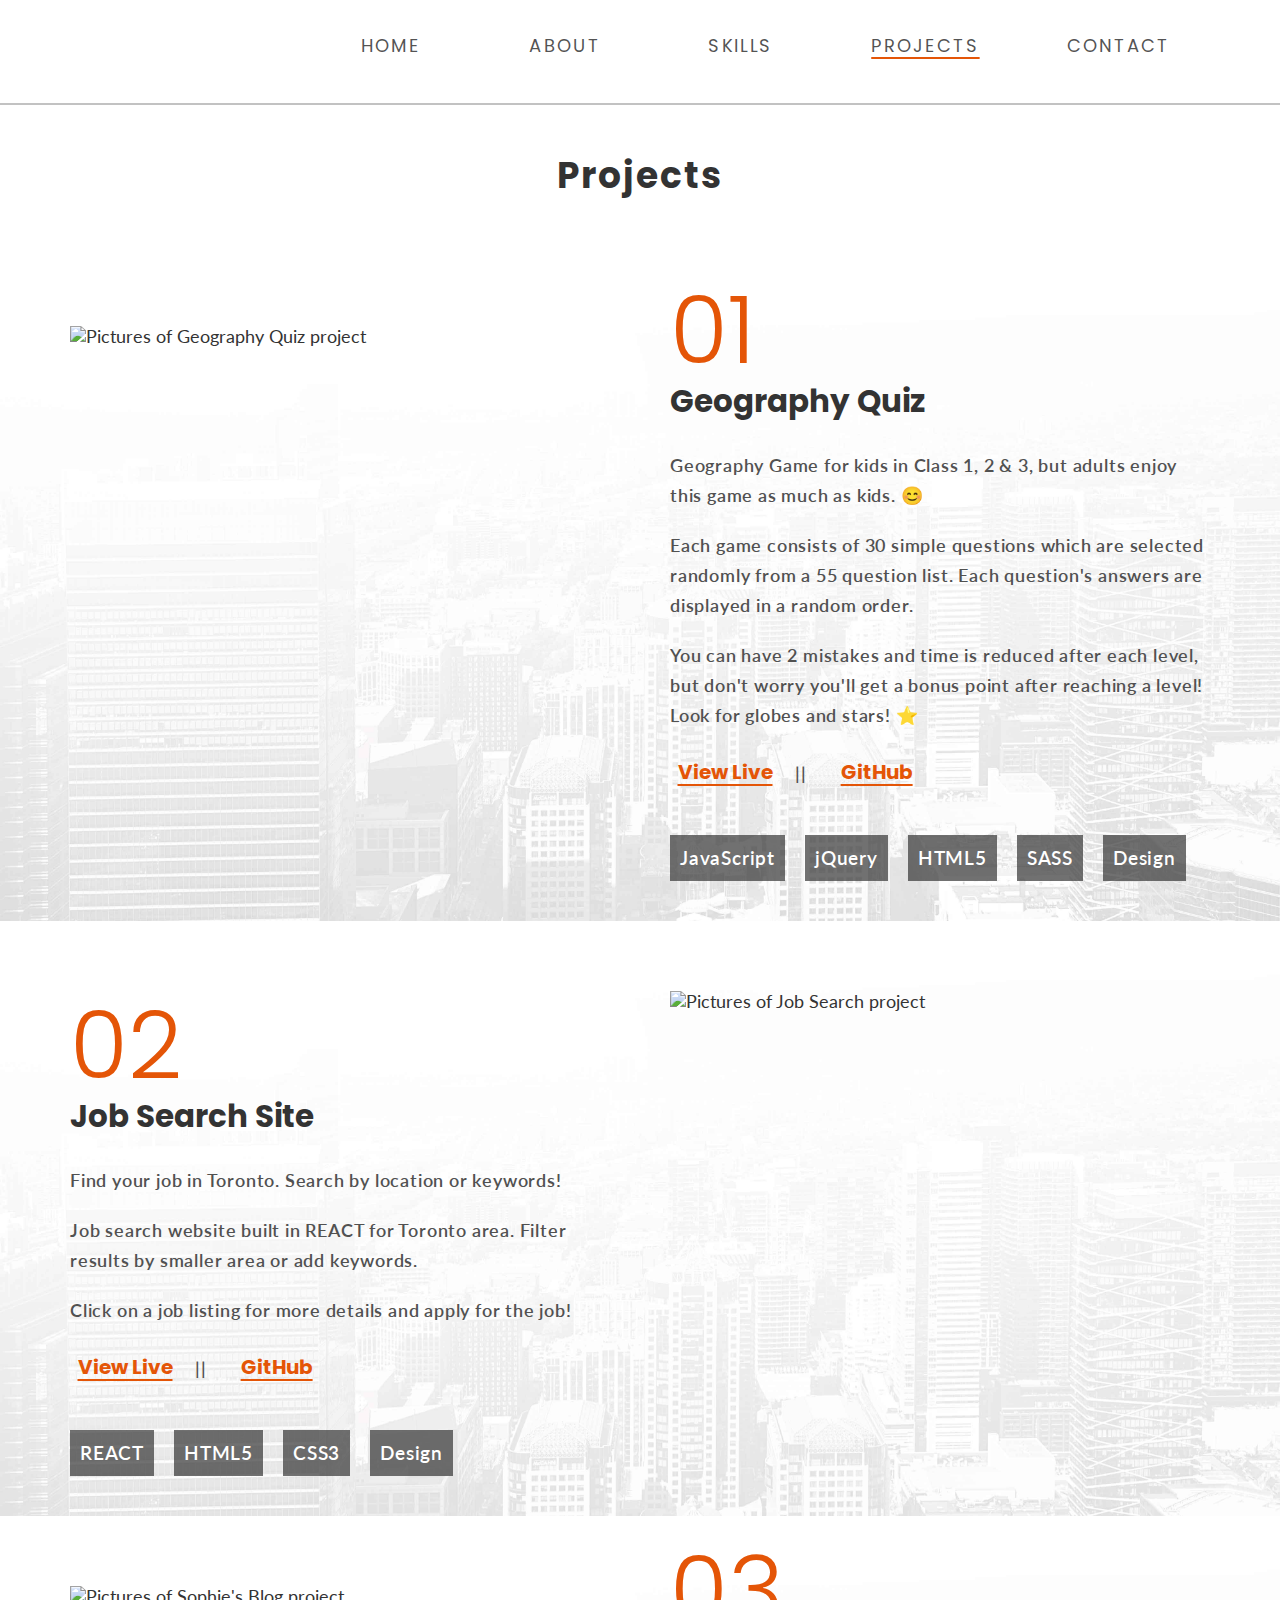
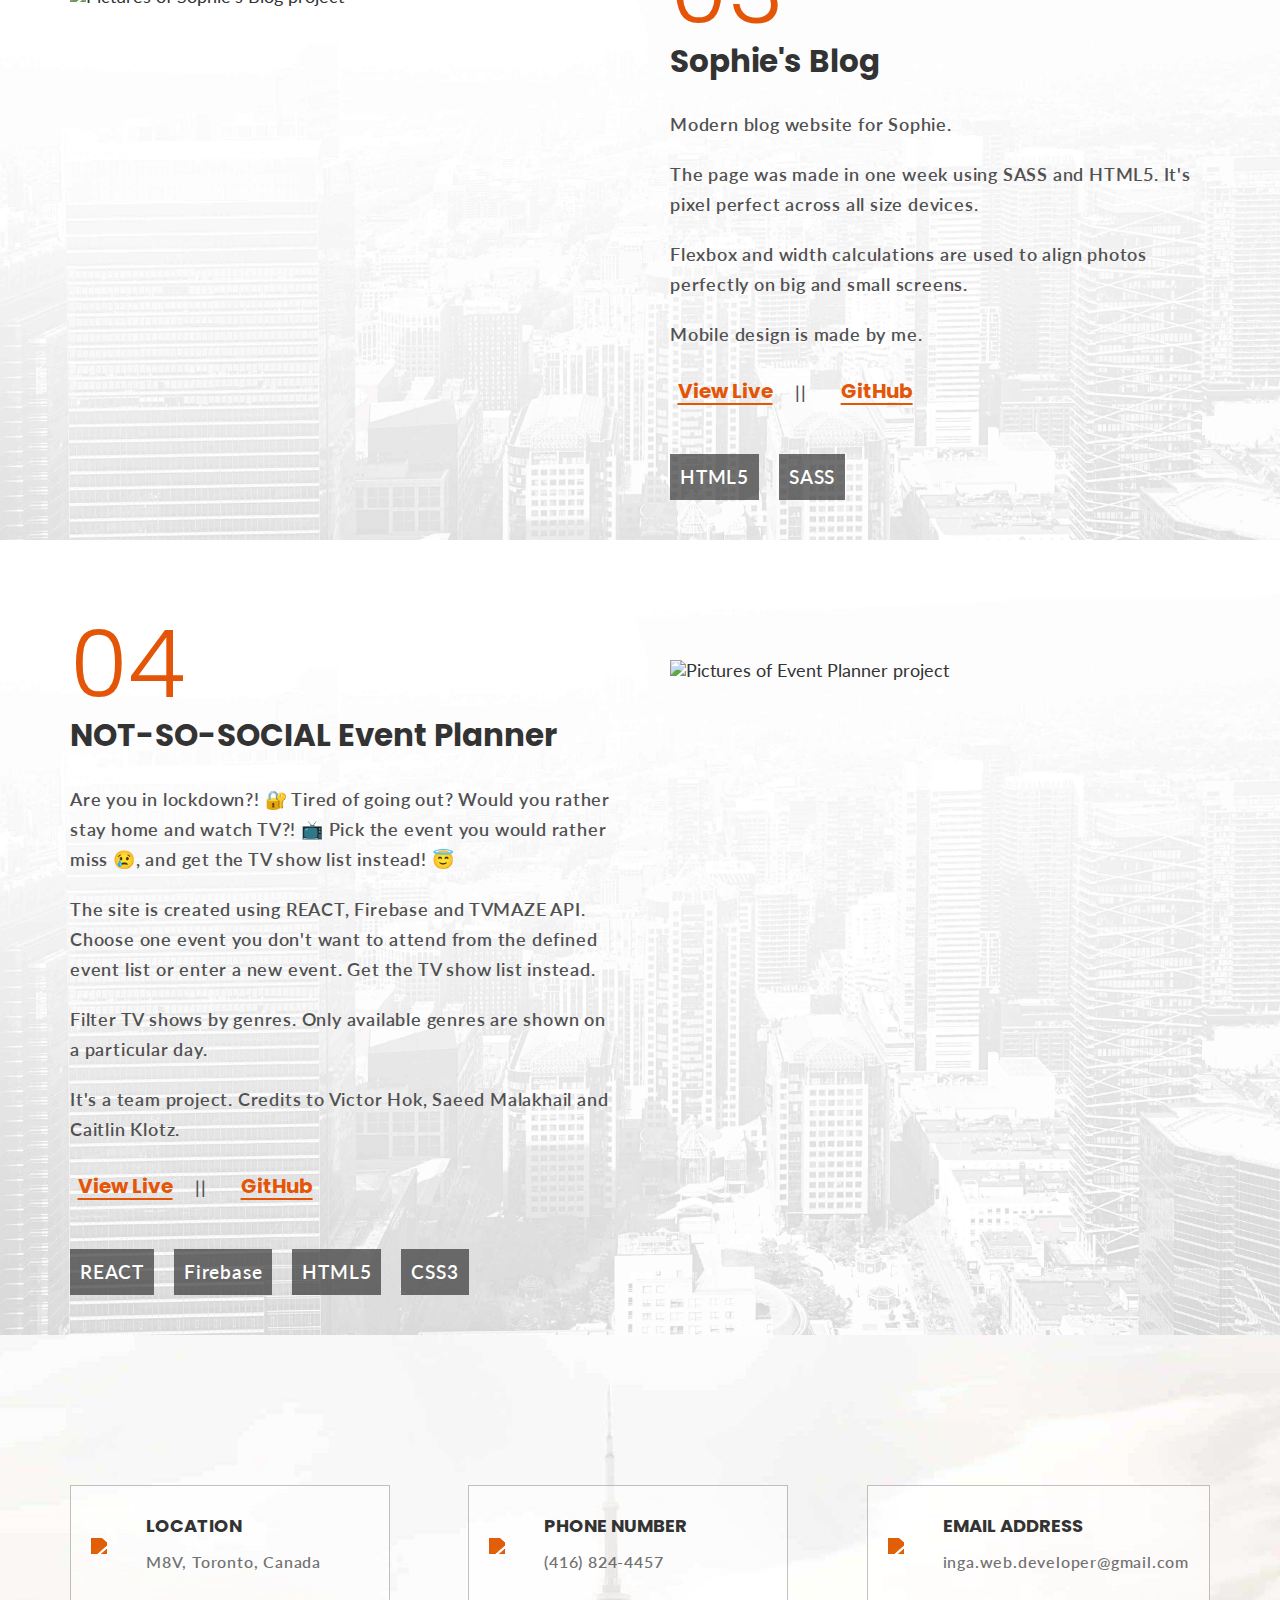
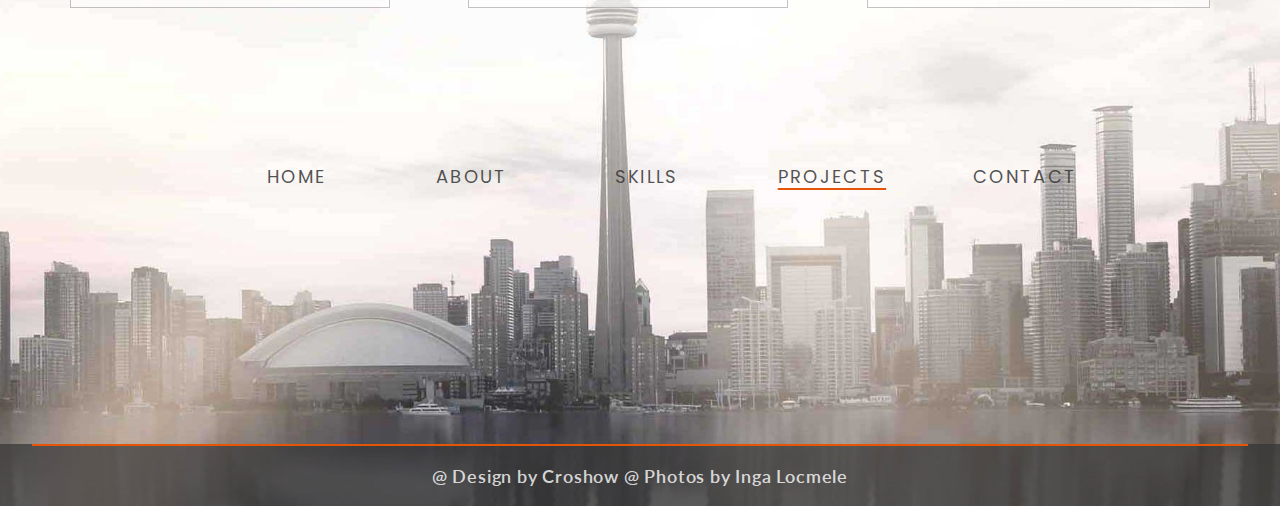
==== projects.html @ 0c612e7c "projects added" ====
<!DOCTYPE html>
<html lang="en">

<head>
    <meta charset="UTF-8">
    <meta name="viewport" content="width=device-width, initial-scale=1.0">
    <title>Project2</title>
    <script src="https://kit.fontawesome.com/d50e3b07e2.js" crossorigin="anonymous"></script>
    <link rel="stylesheet" href="https://unpkg.com/flickity@2/dist/flickity.min.css">
    <link rel="stylesheet" href="styles/style.css">
    <link rel="preconnect" href="https://fonts.gstatic.com">
    <link href="https://fonts.googleapis.com/css2?family=Lato:wght@400;700&family=Poppins:wght@400;700&display=swap"
        rel="stylesheet">
</head>
<!-- <link rel="stylesheet" href="https://cdn.jsdelivr.net/npm/checka11y-css" /> -->

<body>
    <header class="projectsHeader">
        <nav class="wrapper">
            <!-- Mobile menu -->
            <ul class="mobileMenu">
                <li>
                    <!-- Button for mobile menu only -->
                    <button>
                        <i class="fas fa-bars" aria-hidden="true"></i>
                        <span class="srOnly">Menu</span>
                    </button>
                    <!-- Desktop menu -->
                    <ul class="mobileSubMenu">
                        <li>
                            <a href="index.html#home">home</a>
                        </li>
                        <li>
                            <a href="index.html#about">about</a>
                        </li>
                        <li>
                            <a href="index.html#skills">skills</a>
                        </li>
                        <li>
                            <a href="#"><span class="activeNav">projects</span></a>
                        </li>
                        <li>
                            <a href="index.html#contact">contact</a>
                        </li>
                    </ul>
                </li>
            </ul>
        </nav>
    </header>
    <main>
        <section class="projectsMain">
            <h3>Projects</h3>
            <ul>
                <li class="selectProject" id="geography">
                    <div class="wrapper projectDescription">
                        <figure>
                            <img src="styles/assets/media-774068_1280_g.png" alt="Pictures of Geography Quiz project" />
                        </figure>
                        <div class="eachProjectDetails">
                            <h2>01</h2>
                            <h4>Geography Quiz</h4>
                            <p>Geography Game for kids in Class 1, 2 & 3, but adults enjoy this game as much as kids. &#128522; </p>
                            <p>Each game consists of 30 simple questions which are selected randomly from a 55 question list. Each question's
                                answers are displayed in a random order.</p>
                            <p>You can have 2 mistakes and time is reduced after each level, but don't worry you'll get a bonus point after
                                reaching a level! Look for globes and stars! &#11088;</p>
                            <div class="linksToProjects">
                                <a href="https://quizzical-gates-8f222d.netlify.app/">View Live</a>
                                <p>||</p>
                                <a href="https://github.com/ingalin/ingaLocmeleProjectThree">GitHub</a>
                            </div>
                            <div class="programsUsed">
                                <p>JavaScript</p>
                                <p>jQuery</p>
                                <p>HTML5</p>
                                <p>SASS</p>
                                <p>Design</p>
                            </div>
                        </div>
                    </div>
                </li>
                <li class="selectProject" id="job">
                    <div class="wrapper projectDescription changeFlexDirection">
                        <figure>
                            <img src="styles/assets/media-774068_1280_job.png" alt="Pictures of Job Search project" />
                        </figure>
                        <div class="eachProjectDetails">
                            <h2>02</h2>
                            <h4>Job Search Site</h4>
                            <p>Find your job in Toronto. Search by location or keywords!</p>
                            <p>Job search website built in REACT for Toronto area. Filter results by smaller area or add keywords.</p>
                            <p>Click on a job listing for more details and apply for the job!</p>
                            <div class="linksToProjects">
                                <a href="https://elated-jackson-53189a.netlify.app/">View Live</a>
                                <p>||</p>
                                <a href="https://github.com/ingalin/ingaLocmeleProjectFive">GitHub</a>
                            </div>
                            <div class="programsUsed">
                                <p>REACT</p>
                                <p>HTML5</p>
                                <p>CSS3</p>
                                <p>Design</p>
                            </div>
                        </div>
                    </div>
                </li>
                <li class="selectProject" id="sophie">
                    <div class="wrapper projectDescription">
                        <figure>
                            <img src="styles/assets/media-774068_1280_job-sophie.png" alt="Pictures of Sophie's Blog project" />
                        </figure>
                        <div class="eachProjectDetails">
                            <h2>03</h2>
                            <h4>Sophie's Blog</h4>
                            <p>Modern blog website for Sophie.</p>
                            <p>The page was made in one week using SASS and HTML5. It's pixel perfect across all size devices.</p>
                            <p>Flexbox and width calculations are used to align photos perfectly on big and small screens.</p>
                            <p>Mobile design is made by me.</p>
                            <div class="linksToProjects">
                                <a href="https://quizzical-hawking-5e045b.netlify.app">View Live</a>
                                <p>||</p>
                                <a href="https://github.com/ingalin/ingaLocmeleProjectTwo">GitHub</a>
                            </div>
                            <div class="programsUsed">
                                <p>HTML5</p>
                                <p>SASS</p>
                            </div>
                        </div>
                    </div>
                </li>
                <li class="selectProject" id="eventPlanner">
                    <div class="wrapper projectDescription changeFlexDirection">
                        <figure class="eventImage">
                            <img src="styles/assets/media-774068_1280_evente.png" alt="Pictures of Event Planner project" />
                        </figure>
                        <div class="eachProjectDetails">
                            <h2>04</h2>
                            <h4>NOT-SO-SOCIAL Event Planner</h4>
                            <p>Are you in lockdown?! 🔐 Tired of going out? Would you rather stay home and watch TV?! 📺 Pick the event you would rather miss 😢, and get the TV show list instead! 😇</p>
                            <p>The site is created using REACT, Firebase and TVMAZE API. Choose one event you don't want to attend from the defined event list or enter a new event. Get the TV show list instead.</p>
                            <p>Filter TV shows by genres. Only available genres are shown on a particular day.</p>
                            <p>It's a team project. Credits to Victor Hok, Saeed Malakhail and Caitlin Klotz.</p>
                            <div class="linksToProjects">
                                <a href="https://nervous-einstein-76c8a5.netlify.app">View Live</a>
                                <p>||</p>
                                <a href="https://github.com/notSoAntiSocialTeam/caitlin-inga-victor-saeed-project-six">GitHub</a>
                            </div>
                            <div class="programsUsed">
                                <p>REACT</p>
                                <p>Firebase</p>
                                <p>HTML5</p>
                                <p>CSS3</p>
                            </div>
                        </div>
                    </div>
                </li>
            </ul>
        </section>
    </main>
        <div class="footerBackground footerContact">
            <footer id="contact" class="projectsFooter">
                <div class="wrapper">
                    <div class="contact">
                        <div class="contactInfo">
                            <figure aria-hidden="true">
                                <img class="filter" src="styles/assets/icons/location-outline.svg" />
                            </figure>
                            <div class="contactDetails">
                                <h4>location</h4>
                                <p>M8V, Toronto, Canada</p>
                            </div>
                        </div>
                        <div class="contactInfo">
                            <figure aria-hidden="true">
                                <img class="filter" src="styles/assets/icons/call-outline.svg" />
                            </figure>
                            <div class="contactDetails">
                                <h4>phone number</h4>
                                <p>(416) 824-4457</p>
                            </div>
                        </div>
                        <div class="contactInfo">
                            <figure aria-hidden="true">
                                <img class="filter" src="styles/assets/icons/mail-outline.svg" />
                            </figure>
                            <div class="contactDetails">
                                <h4>email address</h4>
                                <p>inga.web.developer@gmail.com</p>
                            </div>
                        </div>
                    </div>
                    <!-- Icons, links open in separate pages -->
                    <ul class="icons">
                        <li>
                            <a href="https://www.linkedin.com/in/inga-locmele-web-developer" target="_blank" rel="noopener"
                                aria-label="Inga's Linkedin page">
                                <i aria-hidden="true" class="fab fa-linkedin-in"></i>
                            </a>
                        </li>
                        <li>
                            <a href="https://www.instagram.com/inga.lin" target="_blank" rel="noopener"
                                aria-label="Inga's Instagram page">
                                <i aria-hidden="true" class="fab fa-instagram"></i>
                            </a>
                        </li>
                        <li>
                            <a href="https://twitter.com/ingalin1" target="_blank" rel="noopener"
                                aria-label="Inga's Twitter page">
                                <i aria-hidden="true" class="fab fa-twitter"></i>
                            </a>
                        </li>
                        <li>
                            <a href="https://www.facebook.com/inga.locmele.10/" target="_blank" rel="noopener"
                                aria-label="Inga's Facebook page">
                                <i aria-hidden="true" class="fab fa-facebook-f"></i>
                            </a>
                        </li>
                    </ul>
                </div>
                <nav class="wrapper">
                    <!-- Mobile menu -->
                    <ul class="mobileMenu">
                        <li>
                            <!-- Button for mobile menu only -->
                            <button>
                                <i class="fas fa-bars" aria-hidden="true"></i>
                                <span class="srOnly">Menu</span>
                            </button>
                            <!-- Desktop menu -->
                            <ul class="mobileSubMenu">
                                <li>
                                    <a href="index.html#home">home</a>
                                </li>
                                <li>
                                    <a href="index.html#about">about</a>
                                </li>
                                <li>
                                    <a href="index.html#skills">skills</a>
                                </li>
                                <li>
                                    <a href="#"><span class="activeNav">projects</span></a>
                                </li>
                                <li>
                                    <a href="index.html#contact">contact</a>
                                </li>
                            </ul>
                        </li>
                    </ul>
                </nav>
            </footer>
            <div class="copyright">
                <div class="copyrightBorder">
                    <p>@ Design by Croshow @ Photos by Inga Locmele</p>
                </div>
            </div>
        </div>
    <script src='https://code.jquery.com/jquery-3.5.1.js' integrity='sha256-QWo7LDvxbWT2tbbQ97B53yJnYU3WhH/C8ycbRAkjPDc=' crossorigin='anonymous'></script>
    <!-- <script src="script.js"></script> -->
</body>

</html>
---- styles/style.css ----
html {
  line-height: 1.15;
  -ms-text-size-adjust: 100%;
  -webkit-text-size-adjust: 100%;
}

body {
  margin: 0;
}

article, aside, footer, header, nav, section {
  display: block;
}

h1 {
  font-size: 2em;
  margin: .67em 0;
}

figcaption, figure, main {
  display: block;
}

figure {
  margin: 1em 40px;
}

hr {
  -webkit-box-sizing: content-box;
          box-sizing: content-box;
  height: 0;
  overflow: visible;
}

pre {
  font-family: monospace,monospace;
  font-size: 1em;
}

a {
  background-color: transparent;
  -webkit-text-decoration-skip: objects;
}

abbr[title] {
  border-bottom: none;
  text-decoration: underline;
  -webkit-text-decoration: underline dotted;
          text-decoration: underline dotted;
}

b, strong {
  font-weight: inherit;
}

b, strong {
  font-weight: bolder;
}

code, kbd, samp {
  font-family: monospace,monospace;
  font-size: 1em;
}

dfn {
  font-style: italic;
}

mark {
  background-color: #ff0;
  color: #000;
}

small {
  font-size: 80%;
}

sub, sup {
  font-size: 75%;
  line-height: 0;
  position: relative;
  vertical-align: baseline;
}

sub {
  bottom: -.25em;
}

sup {
  top: -.5em;
}

audio, video {
  display: inline-block;
}

audio:not([controls]) {
  display: none;
  height: 0;
}

img {
  border-style: none;
}

svg:not(:root) {
  overflow: hidden;
}

button, input, optgroup, select, textarea {
  font-family: sans-serif;
  font-size: 100%;
  line-height: 1.15;
  margin: 0;
}

button, input {
  overflow: visible;
}

button, select {
  text-transform: none;
}

button, html [type=button], [type=reset], [type=submit] {
  -webkit-appearance: button;
}

button::-moz-focus-inner, [type=button]::-moz-focus-inner, [type=reset]::-moz-focus-inner, [type=submit]::-moz-focus-inner {
  border-style: none;
  padding: 0;
}

button:-moz-focusring, [type=button]:-moz-focusring, [type=reset]:-moz-focusring, [type=submit]:-moz-focusring {
  outline: 1px dotted ButtonText;
}

fieldset {
  padding: .35em .75em .625em;
}

legend {
  -webkit-box-sizing: border-box;
          box-sizing: border-box;
  color: inherit;
  display: table;
  max-width: 100%;
  padding: 0;
  white-space: normal;
}

progress {
  display: inline-block;
  vertical-align: baseline;
}

textarea {
  overflow: auto;
}

[type=checkbox], [type=radio] {
  -webkit-box-sizing: border-box;
          box-sizing: border-box;
  padding: 0;
}

[type=number]::-webkit-inner-spin-button, [type=number]::-webkit-outer-spin-button {
  height: auto;
}

[type=search] {
  -webkit-appearance: textfield;
  outline-offset: -2px;
}

[type=search]::-webkit-search-cancel-button, [type=search]::-webkit-search-decoration {
  -webkit-appearance: none;
}

::-webkit-file-upload-button {
  -webkit-appearance: button;
  font: inherit;
}

details, menu {
  display: block;
}

summary {
  display: list-item;
}

canvas {
  display: inline-block;
}

template {
  display: none;
}

[hidden] {
  display: none;
}

html {
  -webkit-box-sizing: border-box;
  box-sizing: border-box;
}

*, *:before, *:after {
  -webkit-box-sizing: inherit;
          box-sizing: inherit;
}

.srOnly {
  position: absolute;
  width: 1px;
  height: 1px;
  margin: -1px;
  border: 0;
  padding: 0;
  white-space: nowrap;
  -webkit-clip-path: inset(100%);
          clip-path: inset(100%);
  clip: rect(0 0 0 0);
  overflow: hidden;
}

* {
  padding: 0;
  margin: 0;
}

html {
  font-size: 62.5%;
}

.wrapper {
  max-width: 1140px;
  width: 90%;
  margin: 0 auto;
}

body {
  font-family: 'Lato', sans-serif;
  font-size: 1.8rem;
  color: #ffffff;
  color: #333333;
}

img {
  max-width: 100%;
  height: auto;
  display: block;
  max-height: 100%;
}

figure {
  margin: 0;
}

a:hover, a:focus {
  background: #000000;
  border: 1px #ffffff solid;
  text-decoration: underline;
  -webkit-text-decoration-color: #e45507;
          text-decoration-color: #e45507;
  text-underline-offset: 0.5rem;
  text-decoration-thickness: 0.2rem;
}

a, button {
  font-family: 'Poppins', sans-serif;
  font-size: 1.8rem;
  color: #ffffff;
  text-decoration: none;
  padding: 15px 30px;
  border: 1px transparent solid;
}

ul {
  list-style: none;
}

p {
  color: #515151;
  font-weight: 600;
  line-height: 3rem;
  letter-spacing: 0.8px;
}

h1 {
  font-family: 'Poppins', sans-serif;
  font-size: 2.4rem;
  font-weight: lighter;
  letter-spacing: 2px;
  font-weight: 700;
}

h2 {
  font-family: 'Poppins', sans-serif;
  font-size: 7.2rem;
}

h3 {
  font-family: 'Poppins', sans-serif;
  font-size: 3.6rem;
  letter-spacing: 2px;
  margin-bottom: 20px;
  position: relative;
}

h3:after {
  position: absolute;
  content: '';
  height: 0.2rem;
  bottom: 1.8rem;
  margin-left: 220px;
  left: 0;
  width: 120px;
  background: rgba(53, 53, 53, 0.3);
}

h4 {
  font-family: 'Poppins', sans-serif;
  font-size: 2rem;
  margin-bottom: 10px;
}

hr {
  color: #ffffff;
  display: block;
  width: 100px;
  margin-top: -19.5rem;
}

.filter {
  -webkit-filter: invert(47%) sepia(87%) saturate(4487%) hue-rotate(4deg) brightness(94%) contrast(94%);
          filter: invert(47%) sepia(87%) saturate(4487%) hue-rotate(4deg) brightness(94%) contrast(94%);
}

/* Main Header background */
.indexHeader {
  background-color: #353535;
  background-image: url(./assets/IMG_1297.jpg);
  background-size: cover;
  background-repeat: no-repeat;
  min-height: 600px;
  height: 100vh;
  background-position: center center;
  display: -webkit-box;
  display: -ms-flexbox;
  display: flex;
  -webkit-box-orient: vertical;
  -webkit-box-direction: normal;
      -ms-flex-direction: column;
          flex-direction: column;
  -webkit-box-pack: justify;
      -ms-flex-pack: justify;
          justify-content: space-between;
  color: #ffffff;
}

.headerText {
  background-color: rgba(174, 75, 21, 0.85);
  min-height: 530px;
  width: calc(50% + 250px);
  display: -webkit-box;
  display: -ms-flexbox;
  display: flex;
  -webkit-box-pack: end;
      -ms-flex-pack: end;
          justify-content: flex-end;
}

.headingText {
  display: -webkit-box;
  display: -ms-flexbox;
  display: flex;
  -webkit-box-align: center;
      -ms-flex-align: center;
          align-items: center;
  width: 820px;
}

.headings {
  margin-left: 50px;
  display: -webkit-box;
  display: -ms-flexbox;
  display: flex;
  -webkit-box-orient: vertical;
  -webkit-box-direction: normal;
      -ms-flex-direction: column;
          flex-direction: column;
  -webkit-box-pack: justify;
      -ms-flex-pack: justify;
          justify-content: space-between;
  min-height: 100%;
}

.mainHeading {
  display: -webkit-box;
  display: -ms-flexbox;
  display: flex;
  -webkit-box-orient: vertical;
  -webkit-box-direction: normal;
      -ms-flex-direction: column;
          flex-direction: column;
  -webkit-box-pack: center;
      -ms-flex-pack: center;
          justify-content: center;
  min-height: 455px;
  padding-bottom: 60px;
}

.readMore {
  min-height: 30px;
  margin: 15px 0 30px -30px;
}

.readMore a {
  position: relative;
  font-weight: 700;
  letter-spacing: 1.5px;
}

.readMore a:hover, .readMore a:focus {
  text-decoration: none;
}

.readMore a:after {
  position: absolute;
  content: '';
  height: 0.2rem;
  bottom: 0.5rem;
  margin-left: 30px;
  left: 0;
  width: 45%;
  background: #e45507;
}

nav {
  padding-top: 20px;
}

.activeNav {
  text-decoration: underline;
  text-underline-offset: 0.5rem;
  text-decoration-thickness: 0.2rem;
  -webkit-text-decoration-color: #e45507;
          text-decoration-color: #e45507;
}

.mobileMenu button {
  display: none;
}

nav ul {
  display: -webkit-box;
  display: -ms-flexbox;
  display: flex;
  -webkit-box-pack: end;
      -ms-flex-pack: end;
          justify-content: flex-end;
}

nav ul li {
  margin-left: 25px;
}

nav ul li a {
  color: #ffffff;
  text-transform: uppercase;
  letter-spacing: 2.3px;
  min-width: 150px;
  display: block;
  text-align: center;
}

.aboutSection {
  background-image: url(./assets/IMG_1265_.jpg);
  background-size: cover;
  background-repeat: no-repeat;
  min-height: 500px;
  height: 85vh;
  background-position: center center;
  padding: 50px 0;
}

.aboutSectionImgText {
  display: -webkit-box;
  display: -ms-flexbox;
  display: flex;
  -webkit-box-pack: justify;
      -ms-flex-pack: justify;
          justify-content: space-between;
  height: 100%;
}

.aboutText {
  width: calc(60% - 40px);
  display: -webkit-box;
  display: -ms-flexbox;
  display: flex;
  -webkit-box-orient: vertical;
  -webkit-box-direction: normal;
      -ms-flex-direction: column;
          flex-direction: column;
  padding-top: 50px;
}

.aboutImg {
  width: calc(40% - 50px);
  display: -webkit-box;
  display: -ms-flexbox;
  display: flex;
  -webkit-box-pack: center;
      -ms-flex-pack: center;
          justify-content: center;
  -webkit-box-align: center;
      -ms-flex-align: center;
          align-items: center;
}

.aboutImg img {
  margin: -55px 0 0 65px;
}

.box {
  width: 290px;
  height: 415px;
}

.box1 {
  border: 20px solid;
  border-image-source: linear-gradient(135deg, rgba(255, 255, 255, 0.5) 35%, rgba(53, 53, 53, 0.3));
  border-image-slice: 1;
}

.details {
  display: -webkit-box;
  display: -ms-flexbox;
  display: flex;
  margin-top: 40px;
}

.details img {
  width: 15%;
}

.details2 {
  display: -webkit-box;
  display: -ms-flexbox;
  display: flex;
  -webkit-box-pack: justify;
      -ms-flex-pack: justify;
          justify-content: space-between;
}

.details2 div {
  margin-left: 20px;
  margin-bottom: -50px;
}

.details2 div span {
  display: block;
}

.section2 {
  min-height: 600px;
  height: 85vh;
  display: -webkit-box;
  display: -ms-flexbox;
  display: flex;
  -webkit-box-pack: justify;
      -ms-flex-pack: justify;
          justify-content: space-between;
}

.section2 .box {
  width: calc(50% - 430px);
  height: 550px;
}

.section2 .box1 {
  border-width: 0 0 20px 20px;
  border-style: solid;
  border-image-source: linear-gradient(-135deg, #ffffff 15%, #e45507);
  border-image-slice: 1;
}

.section2 figure {
  margin: 190px 0 0 -100px;
  width: calc(5% + 370px);
  display: -webkit-box;
  display: -ms-flexbox;
  display: flex;
}

.skills {
  width: 1000px;
  margin-left: auto;
  display: -webkit-box;
  display: -ms-flexbox;
  display: flex;
  -webkit-box-orient: vertical;
  -webkit-box-direction: normal;
      -ms-flex-direction: column;
          flex-direction: column;
  -webkit-box-pack: justify;
      -ms-flex-pack: justify;
          justify-content: space-between;
  padding: 50px 0;
}

.skills figure {
  width: 120px;
  margin: 0;
  height: 50%;
  display: -webkit-box;
  display: -ms-flexbox;
  display: flex;
  -webkit-box-pack: center;
      -ms-flex-pack: center;
          justify-content: center;
}

.skills h3 {
  margin-bottom: 60px;
}

.skillSets {
  width: 75%;
  display: -webkit-box;
  display: -ms-flexbox;
  display: flex;
  -webkit-box-pack: justify;
      -ms-flex-pack: justify;
          justify-content: space-between;
  margin-left: -25px;
}

.eachSkill {
  display: -webkit-box;
  display: -ms-flexbox;
  display: flex;
  -webkit-box-orient: vertical;
  -webkit-box-direction: normal;
      -ms-flex-direction: column;
          flex-direction: column;
  width: calc(17% - 8px);
  -webkit-box-align: center;
      -ms-flex-align: center;
          align-items: center;
  text-align: center;
}

.section3Background {
  background-image: url(./assets/IMG_1489_.jpg);
  max-width: 1500px;
  width: 95%;
  margin: 0 auto;
  background-size: cover;
  background-repeat: no-repeat;
  min-height: 655px;
  height: 100vh;
  background-position: center center;
}

.portfolio {
  display: -webkit-box;
  display: -ms-flexbox;
  display: flex;
  -webkit-box-pack: justify;
      -ms-flex-pack: justify;
          justify-content: space-between;
  padding: 50px 0 10px 0;
}

.portfolio h3 {
  color: #ffffff;
}

.portfolio h3:after {
  background: #e45507;
  bottom: 3.2rem;
}

.instructions {
  color: #ffffff;
  font-size: 1.6rem;
}

.instructions a {
  padding: 8px 2px;
  font-family: 'Lato', sans-serif;
  font-size: 1.6rem;
  color: #ffffff;
}

.instructions {
  padding-bottom: 10px;
}

.carousel-cell {
  width: 58%;
  height: 450px;
  margin: 0 5px;
  display: -webkit-box;
  display: -ms-flexbox;
  display: flex;
  -webkit-box-pack: center;
      -ms-flex-pack: center;
          justify-content: center;
  background-image: url(./assets/IMG_1265small.jpg);
  background-size: cover;
  background-repeat: no-repeat;
  position: relative;
}

.instructions a, .linksToProjects a {
  text-decoration: underline;
  -webkit-text-decoration-color: #e45507;
          text-decoration-color: #e45507;
  text-underline-offset: 0.5rem;
  text-decoration-thickness: 0.2rem;
}

.moreInfoHover {
  position: absolute;
  display: none;
  top: 5%;
  width: 92%;
  background-color: rgba(174, 75, 21, 0.95);
  height: 90%;
  padding: 30px;
  text-align: left;
}

.moreInfoHover h3 {
  padding: 20px 0 0;
  font-size: 3.4rem;
}

.moreInfoHover h3:after {
  content: none;
}

.moreInfoHover p {
  color: #ffffff;
  font-weight: lighter;
  text-align: left;
}

.linksToProjects {
  display: -webkit-box;
  display: -ms-flexbox;
  display: flex;
  margin-left: -15px;
}

.linksToProjects a {
  display: block;
  padding: 10px 5px;
  margin: 0 10px;
  min-width: 120px;
  text-align: center;
}

.linksToProjects p {
  padding-top: 5px;
}

.programsUsed {
  display: -webkit-box;
  display: -ms-flexbox;
  display: flex;
}

.programsUsed p {
  font-size: 1.9rem;
  margin: 40px 20px 50px 0;
  padding: 10px;
  background-color: rgba(53, 53, 53, 0.3);
}

.is-selected:hover .moreInfoHover {
  display: block;
}

.is-selected {
  border: 2px solid transparent;
}

.is-selected:focus {
  border: 2px solid #e45507;
}

/* rounded square */
.flickity-button {
  background: #e45507;
  border: 1px transparent solid;
}

.flickity-button:hover, .flickity-button:focus {
  background: #000000;
}

.flickity-prev-next-button {
  width: 60px;
  height: 60px;
  border-radius: 5px;
}

/* icon color */
.flickity-button-icon {
  fill: #ffffff;
}

/* position outside */
.flickity-prev-next-button.previous {
  left: 150px;
}

.flickity-prev-next-button.next {
  right: 150px;
}

.flickity-enabled:focus .flickity-viewport {
  outline: thin dotted;
  outline: 5px auto -webkit-focus-ring-color;
}

/* position dots in carousel */
.flickity-page-dots {
  bottom: -40px;
}

/* white circles */
.flickity-page-dots .dot {
  width: 15px;
  height: 15px;
  opacity: 1;
  background: transparent;
  border: 2px solid #ffffff;
}

/* fill-in selected dot */
.flickity-page-dots .dot.is-selected {
  background: #e45507;
}

.noHover {
  pointer-events: none;
}

.noFocus:focus {
  outline: 0;
}

.show {
  display: block;
}

.hide {
  display: none;
}

.footerBackground {
  background-image: url(./assets/IMG_897000.jpg);
  background-size: cover;
  background-repeat: no-repeat;
  min-height: 600px;
  background-position: center center;
  display: -webkit-box;
  display: -ms-flexbox;
  display: flex;
  -webkit-box-orient: vertical;
  -webkit-box-direction: normal;
      -ms-flex-direction: column;
          flex-direction: column;
  -webkit-box-pack: justify;
      -ms-flex-pack: justify;
          justify-content: space-between;
}

footer {
  padding: 50px 0 220px;
}

.contact {
  display: -webkit-box;
  display: -ms-flexbox;
  display: flex;
  -webkit-box-pack: justify;
      -ms-flex-pack: justify;
          justify-content: space-between;
  margin-top: 100px;
}

.contact .contactInfo {
  display: -webkit-box;
  display: -ms-flexbox;
  display: flex;
  -webkit-box-align: center;
      -ms-flex-align: center;
          align-items: center;
  border: 1px solid rgba(53, 53, 53, 0.3);
  padding: 30px 20px;
  min-width: 320px;
  background-color: rgba(255, 255, 255, 0.5);
}

.contact figure {
  width: 40px;
  margin-right: 15px;
}

.contact h4 {
  font-size: 1.8rem;
  text-transform: uppercase;
}

.contact p {
  font-size: 1.6rem;
  color: rgba(53, 53, 53, 0.7);
}

.copyright {
  background-color: rgba(53, 53, 53, 0.7);
  text-align: center;
}

.copyright p {
  color: rgba(255, 255, 255, 0.8);
  font-size: 1.8rem;
}

.copyright .copyrightBorder {
  max-width: 1500px;
  width: 95%;
  margin: 0 auto;
  border-width: 2px 0  0;
  border-style: solid;
  border-color: #e45507;
  padding: 15px 0;
}

.projectsHeader a, .footerBackground a {
  color: rgba(53, 53, 53, 0.85);
}

.projectsHeader a:hover, .projectsHeader a:focus, .footerBackground a:hover, .footerBackground a:focus {
  color: #ffffff;
  border: 1px solid #e45507;
}

.icons {
  display: -webkit-box;
  display: -ms-flexbox;
  display: flex;
  -webkit-box-pack: center;
      -ms-flex-pack: center;
          justify-content: center;
  margin: 70px 0 0;
}

.icons li {
  padding: 2.5px;
}

.icons li a {
  padding: 20px 18px 10px;
  border: 3px solid transparent;
}

.icons i {
  font-size: 2.5rem;
  color: rgba(53, 53, 53, 0.7);
}

.icons a:hover i, .icons a:focus i {
  color: #e45507;
}

.icons a:hover, .icons a:focus {
  border-width: 3px;
  border-style: solid;
  border-color: transparent transparent #e45507 transparent;
  background-color: transparent;
}

form {
  background-color: rgba(255, 255, 255, 0.5);
  padding: 40px 100px;
}

footer h3 {
  text-align: center;
  padding-top: 20px;
  background-color: #ffffff;
  margin: 40px 0 0;
}

footer h3:after {
  content: none;
}

footer .contacHeadding {
  text-align: center;
  color: #e45507;
  padding-top: 20px;
  background-color: #ffffff;
  text-transform: uppercase;
}

.inputFields {
  display: -webkit-box;
  display: -ms-flexbox;
  display: flex;
  -webkit-box-pack: justify;
      -ms-flex-pack: justify;
          justify-content: space-between;
  -ms-flex-wrap: wrap;
      flex-wrap: wrap;
}

input, textarea {
  padding: 20px 20px 10px 5px;
  border-width: 0 0 2px 0;
  border-style: solid;
  border-color: rgba(53, 53, 53, 0.3);
}

textarea {
  height: 200px;
  resize: none;
  width: calc(100% - 10px);
}

label {
  padding-top: 20px;
  color: #e45507;
  display: block;
}

.textareaInput {
  display: -webkit-box;
  display: -ms-flexbox;
  display: flex;
  -webkit-box-pack: justify;
      -ms-flex-pack: justify;
          justify-content: space-between;
}

.requiredFields {
  display: -webkit-box;
  display: -ms-flexbox;
  display: flex;
}

.requiredFields input {
  width: calc(100% - 10px);
}

input::-webkit-input-placeholder, textarea::-webkit-input-placeholder {
  font-family: 'Poppins', sans-serif;
  font-size: 1.6rem;
  color: rgba(53, 53, 53, 0.7);
  font-weight: 700;
}

input:-ms-input-placeholder, textarea:-ms-input-placeholder {
  font-family: 'Poppins', sans-serif;
  font-size: 1.6rem;
  color: rgba(53, 53, 53, 0.7);
  font-weight: 700;
}

input::-ms-input-placeholder, textarea::-ms-input-placeholder {
  font-family: 'Poppins', sans-serif;
  font-size: 1.6rem;
  color: rgba(53, 53, 53, 0.7);
  font-weight: 700;
}

input::placeholder, textarea::placeholder {
  font-family: 'Poppins', sans-serif;
  font-size: 1.6rem;
  color: rgba(53, 53, 53, 0.7);
  font-weight: 700;
}

.requiredFields, input[type="tel"] {
  margin-bottom: 20px;
  width: calc(100%/3 - 30px);
}

.submitButton {
  display: -webkit-box;
  display: -ms-flexbox;
  display: flex;
  -webkit-box-pack: center;
      -ms-flex-pack: center;
          justify-content: center;
}

.submit {
  width: 250px;
  margin-top: 25px;
  margin-bottom: 10px;
  padding: 18px 30px;
  background-color: #000000;
  border: 3px solid transparent;
}

.submit:hover, .submit:focus {
  border: 3px solid #e45507;
  text-decoration: underline;
  -webkit-text-decoration-color: #e45507;
          text-decoration-color: #e45507;
  text-underline-offset: 0.7rem;
  text-decoration-thickness: 0.2rem;
}

input:hover, input:focus, textarea:hover, textarea:focus {
  border-color: #e45507;
  background-color: rgba(174, 75, 21, 0.07);
}

.projectsHeader {
  border-width: 0 0 2px 0;
  border-style: solid;
  border-color: rgba(53, 53, 53, 0.3);
  margin-bottom: 50px;
  padding: 0 15px 30px 0;
}

.footerBackground nav ul {
  -webkit-box-pack: center;
      -ms-flex-pack: center;
          justify-content: center;
  padding: 10px 0 10px;
}

.projectsMain h2 {
  font-size: 9.4rem;
  color: #e45507;
  font-weight: 300;
}

.projectsMain h3 {
  text-align: center;
  margin-bottom: 60px;
}

.projectsMain h3:after {
  content: none;
}

.projectsMain h4 {
  font-size: 3.1rem;
  color: #333333;
}

.projectsMain p {
  padding-top: 20px;
}

.projectsMain figure {
  max-height: 470px;
  margin-top: 50px;
}

.selectProject {
  background-image: url(./assets/IMG_1265_.jpg);
  background-size: cover;
  background-repeat: no-repeat;
  display: -webkit-box;
  display: -ms-flexbox;
  display: flex;
  -webkit-box-align: center;
      -ms-flex-align: center;
          align-items: center;
  -webkit-box-pack: center;
      -ms-flex-pack: center;
          justify-content: center;
  padding: 20px 0;
}

.projectDescription {
  display: -webkit-box;
  display: -ms-flexbox;
  display: flex;
  -webkit-box-pack: justify;
      -ms-flex-pack: justify;
          justify-content: space-between;
}

.projectDescription figure, .eachProjectDetails {
  width: calc(50% - 30px);
}

.eachProjectDetails {
  color: #333333;
}

.eachProjectDetails .programsUsed p {
  padding: 8px 10px;
  background-color: rgba(53, 53, 53, 0.7);
  color: #ffffff;
  margin-bottom: 20px;
}

.eachProjectDetails .linksToProjects a {
  color: #e45507;
  font-weight: 700;
  font-size: 2rem;
}

.eachProjectDetails .linksToProjects a:hover, .eachProjectDetails .linksToProjects a:focus {
  color: #ffffff;
  border: 1px solid #e45507;
}

.selectProject .linksToProjects p {
  padding-top: 8px;
}

.linksToProjects {
  margin-top: 20px;
}

.linksToProjects a:hover, .linksToProjects a:focus {
  color: #ffffff;
}

.changeFlexDirection {
  -webkit-box-orient: horizontal;
  -webkit-box-direction: reverse;
      -ms-flex-direction: row-reverse;
          flex-direction: row-reverse;
}

.changeFlexDirection .eachProjectDetails {
  margin-top: 50px;
}

.projectsMain .eventImage {
  margin-top: 100px;
}

.footerContact {
  background-image: url(./assets/IMG_89700small.jpg);
}

.projectsFooter {
  padding-bottom: 220px;
}
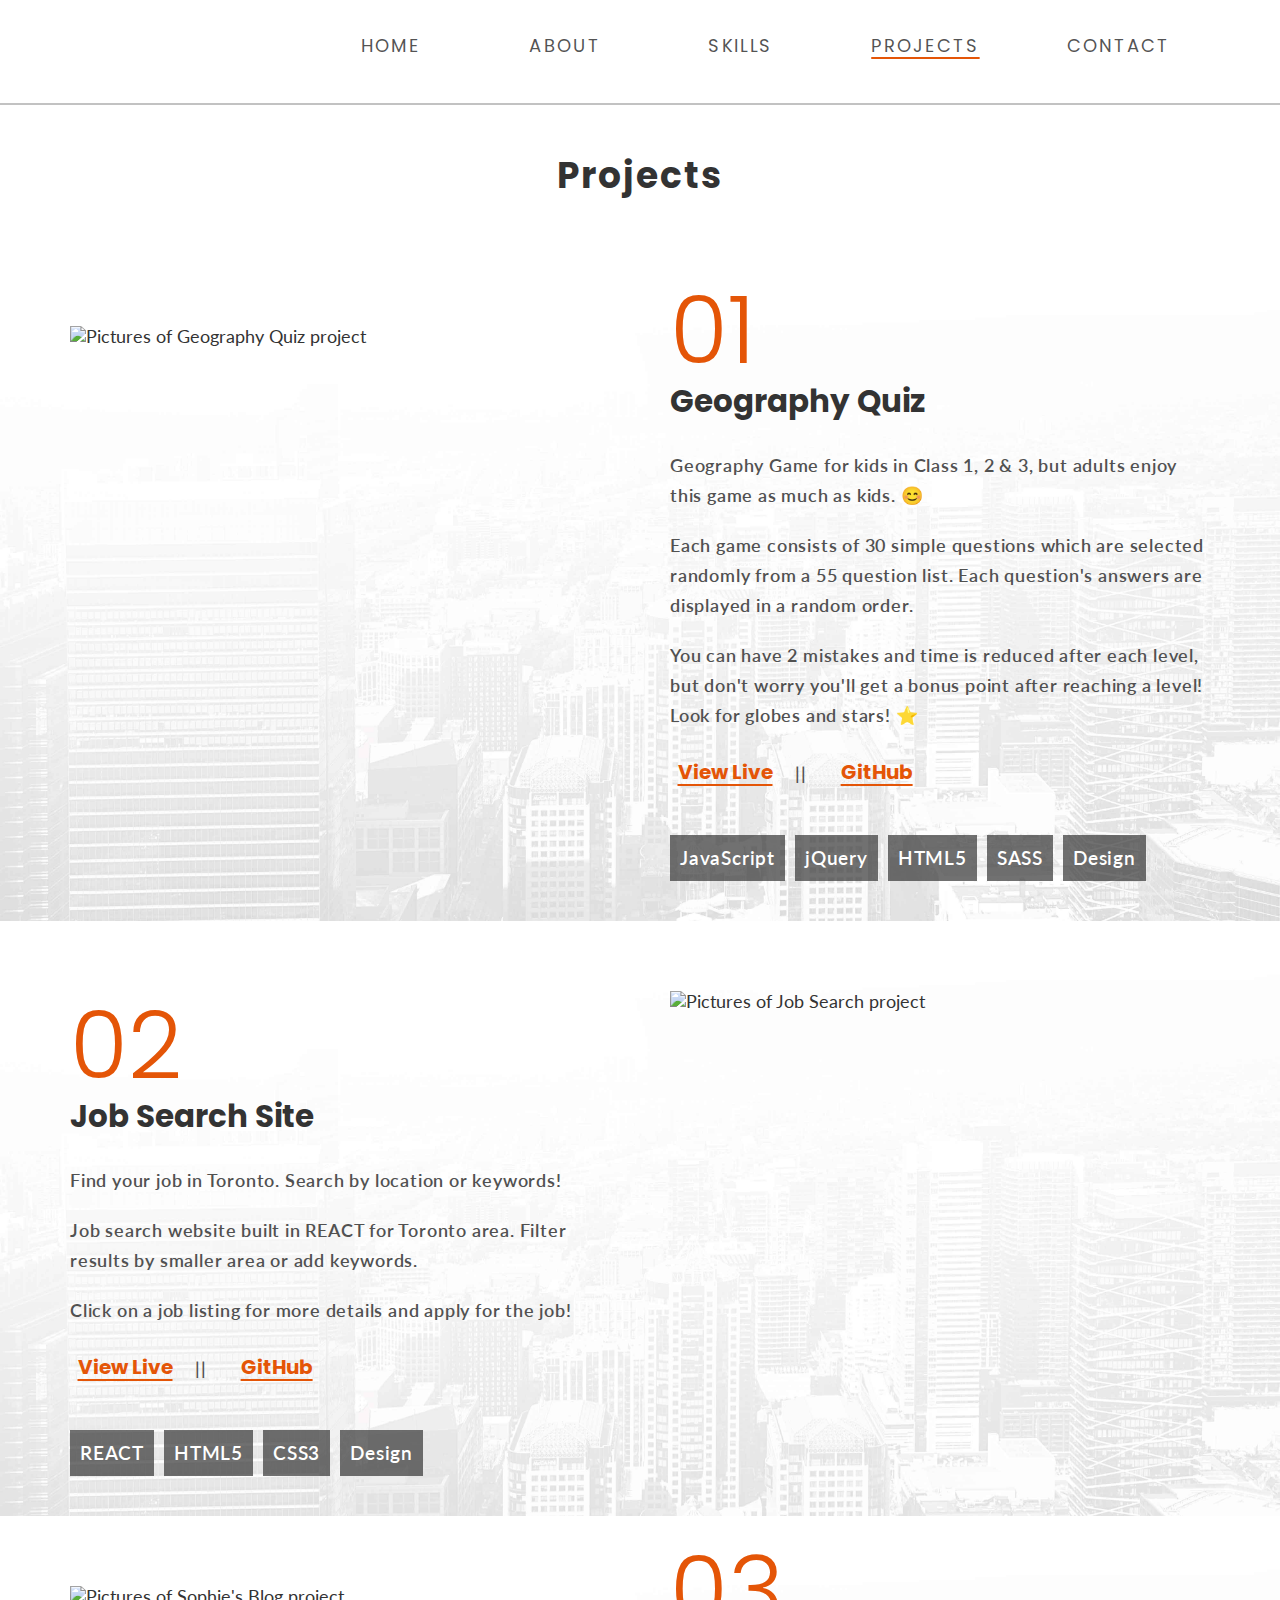
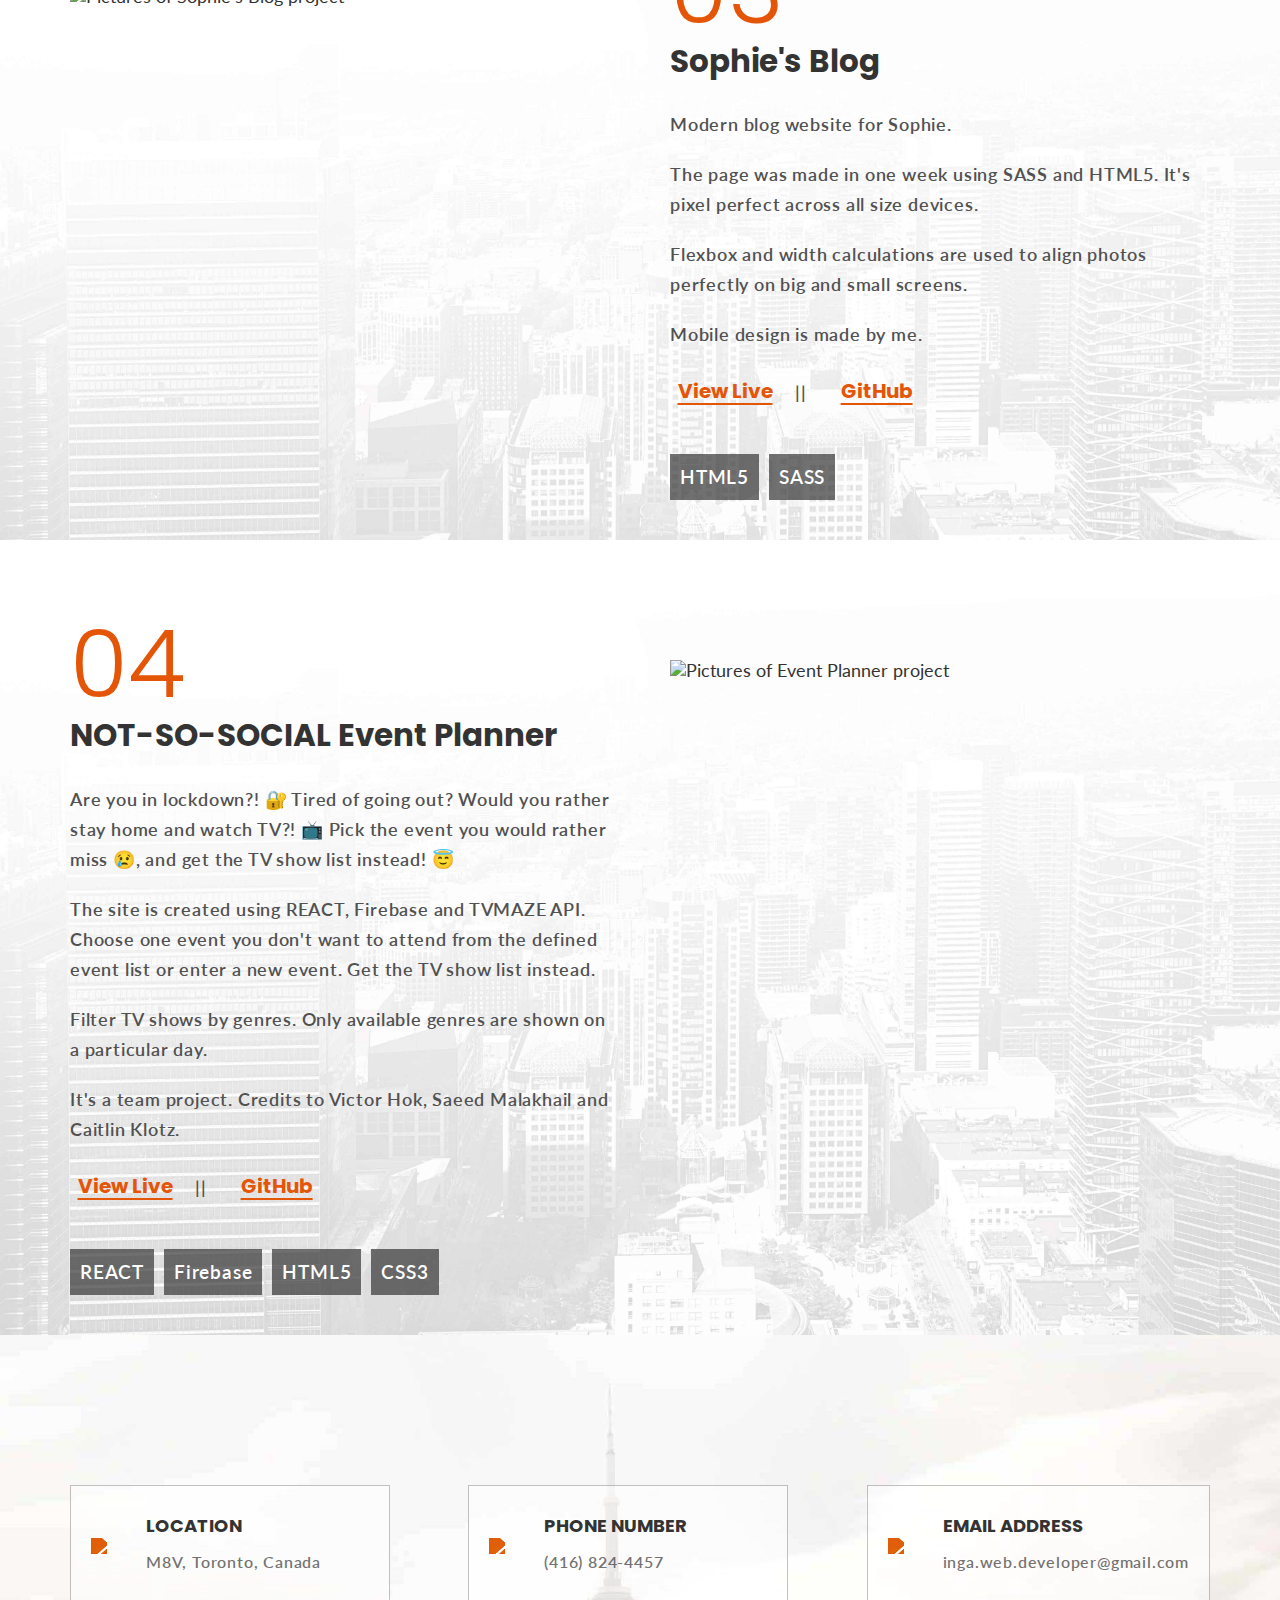
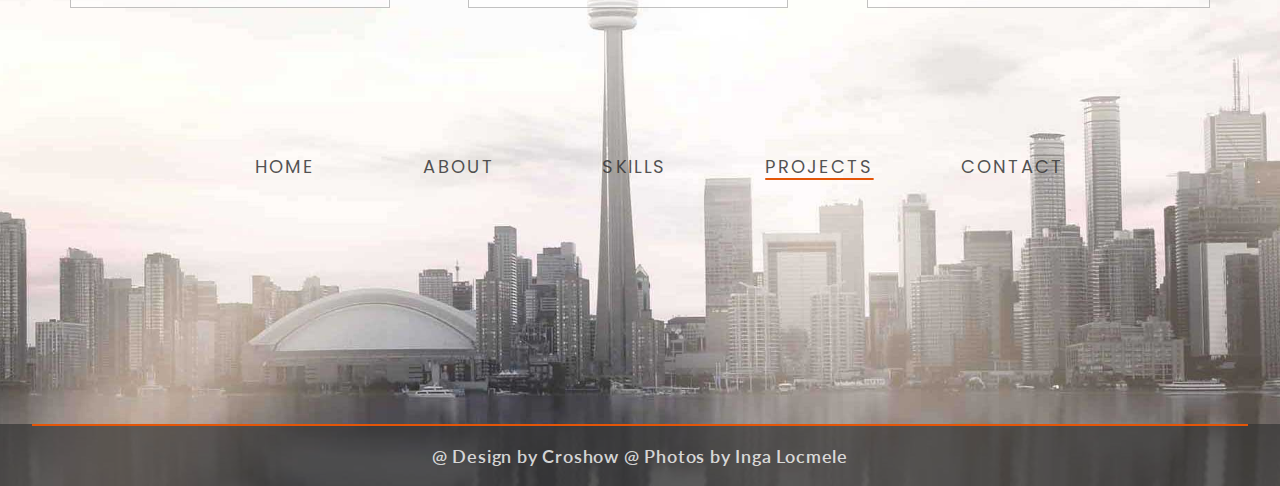
==== commit 48baae4b: "media queries added" ====
--- a/projects.html
+++ b/projects.html
@@ -16,14 +16,14 @@
 
 <body>
     <header class="projectsHeader">
-        <nav class="wrapper">
+        <nav class="wrapper headerMenuDrop">
             <!-- Mobile menu -->
-            <ul class="mobileMenu">
+            <ul class="mobileMenu projectsHeaderMenu">
                 <li>
                     <!-- Button for mobile menu only -->
                     <button>
                         <i class="fas fa-bars" aria-hidden="true"></i>
-                        <span class="srOnly">Menu</span>
+                        <span>menu</span>
                     </button>
                     <!-- Desktop menu -->
                     <ul class="mobileSubMenu">
@@ -217,33 +217,23 @@
                         </li>
                     </ul>
                 </div>
-                <nav class="wrapper">
-                    <!-- Mobile menu -->
-                    <ul class="mobileMenu">
-                        <li>
-                            <!-- Button for mobile menu only -->
-                            <button>
-                                <i class="fas fa-bars" aria-hidden="true"></i>
-                                <span class="srOnly">Menu</span>
-                            </button>
-                            <!-- Desktop menu -->
-                            <ul class="mobileSubMenu">
-                                <li>
-                                    <a href="index.html#home">home</a>
-                                </li>
-                                <li>
-                                    <a href="index.html#about">about</a>
-                                </li>
-                                <li>
-                                    <a href="index.html#skills">skills</a>
-                                </li>
-                                <li>
-                                    <a href="#"><span class="activeNav">projects</span></a>
-                                </li>
-                                <li>
-                                    <a href="index.html#contact">contact</a>
-                                </li>
-                            </ul>
+                <nav class="wrapper footerMenu">
+                    <!-- Desktop menu -->
+                    <ul class="mobileSubMenu">
+                        <li>
+                            <a href="index.html#home">home</a>
+                        </li>
+                        <li>
+                            <a href="index.html#about">about</a>
+                        </li>
+                        <li>
+                            <a href="index.html#skills">skills</a>
+                        </li>
+                        <li>
+                            <a href="#"><span class="activeNav">projects</span></a>
+                        </li>
+                        <li>
+                            <a href="index.html#contact">contact</a>
                         </li>
                     </ul>
                 </nav>
--- a/styles/style.css
+++ b/styles/style.css
@@ -295,6 +295,7 @@
   font-weight: lighter;
   letter-spacing: 2px;
   font-weight: 700;
+  line-height: 3.5rem;
 }
 
 h2 {
@@ -334,6 +335,10 @@
   margin-top: -19.5rem;
 }
 
+.section2, .section3 {
+  overflow: hidden;
+}
+
 .filter {
   -webkit-filter: invert(47%) sepia(87%) saturate(4487%) hue-rotate(4deg) brightness(94%) contrast(94%);
           filter: invert(47%) sepia(87%) saturate(4487%) hue-rotate(4deg) brightness(94%) contrast(94%);
@@ -345,7 +350,7 @@
   background-image: url(./assets/IMG_1297.jpg);
   background-size: cover;
   background-repeat: no-repeat;
-  min-height: 600px;
+  min-height: 605px;
   height: 100vh;
   background-position: center center;
   display: -webkit-box;
@@ -481,8 +486,7 @@
   background-image: url(./assets/IMG_1265_.jpg);
   background-size: cover;
   background-repeat: no-repeat;
-  min-height: 500px;
-  height: 85vh;
+  min-height: 600px;
   background-position: center center;
   padding: 50px 0;
 }
@@ -498,7 +502,7 @@
 }
 
 .aboutText {
-  width: calc(60% - 40px);
+  width: calc(65% - 80px);
   display: -webkit-box;
   display: -ms-flexbox;
   display: flex;
@@ -509,8 +513,16 @@
   padding-top: 50px;
 }
 
+.aboutText h3 {
+  margin: 0;
+}
+
+.aboutText p {
+  padding-top: 20px;
+}
+
 .aboutImg {
-  width: calc(40% - 50px);
+  width: calc(35% - 20px);
   display: -webkit-box;
   display: -ms-flexbox;
   display: flex;
@@ -541,20 +553,24 @@
   display: -webkit-box;
   display: -ms-flexbox;
   display: flex;
-  margin-top: 40px;
-}
-
-.details img {
-  width: 15%;
-}
-
-.details2 {
-  display: -webkit-box;
-  display: -ms-flexbox;
-  display: flex;
   -webkit-box-pack: justify;
       -ms-flex-pack: justify;
           justify-content: space-between;
+  margin-top: 40px;
+}
+
+.details img {
+  width: 15%;
+}
+
+.details2 {
+  display: -webkit-box;
+  display: -ms-flexbox;
+  display: flex;
+  -webkit-box-pack: justify;
+      -ms-flex-pack: justify;
+          justify-content: space-between;
+  width: calc(50% - 20px);
 }
 
 .details2 div {
@@ -566,9 +582,12 @@
   display: block;
 }
 
+.details2 p {
+  padding-top: 0;
+}
+
 .section2 {
   min-height: 600px;
-  height: 85vh;
   display: -webkit-box;
   display: -ms-flexbox;
   display: flex;
@@ -589,7 +608,7 @@
   border-image-slice: 1;
 }
 
-.section2 figure {
+.box figure {
   margin: 190px 0 0 -100px;
   width: calc(5% + 370px);
   display: -webkit-box;
@@ -662,8 +681,7 @@
   margin: 0 auto;
   background-size: cover;
   background-repeat: no-repeat;
-  min-height: 655px;
-  height: 100vh;
+  min-height: 680px;
   background-position: center center;
 }
 
@@ -674,7 +692,7 @@
   -webkit-box-pack: justify;
       -ms-flex-pack: justify;
           justify-content: space-between;
-  padding: 50px 0 10px 0;
+  padding: 50px 0 0 0;
 }
 
 .portfolio h3 {
@@ -704,7 +722,7 @@
 
 .carousel-cell {
   width: 58%;
-  height: 450px;
+  height: 470px;
   margin: 0 5px;
   display: -webkit-box;
   display: -ms-flexbox;
@@ -775,11 +793,13 @@
   display: -webkit-box;
   display: -ms-flexbox;
   display: flex;
+  -ms-flex-wrap: wrap;
+      flex-wrap: wrap;
 }
 
 .programsUsed p {
   font-size: 1.9rem;
-  margin: 40px 20px 50px 0;
+  margin: 40px 10px 50px 0;
   padding: 10px;
   background-color: rgba(53, 53, 53, 0.3);
 }
@@ -804,12 +824,15 @@
 
 .flickity-button:hover, .flickity-button:focus {
   background: #000000;
+  border: 1px #ffffff solid;
+  -webkit-box-shadow: none;
+          box-shadow: none;
 }
 
 .flickity-prev-next-button {
   width: 60px;
   height: 60px;
-  border-radius: 5px;
+  border-radius: 1px;
 }
 
 /* icon color */
@@ -1257,3 +1280,529 @@
 .projectsFooter {
   padding-bottom: 220px;
 }
+
+@media (max-width: 1266px) {
+  nav ul li {
+    margin-left: 10px;
+  }
+  .headingText {
+    margin-left: 5%;
+    width: 100%;
+    margin-right: 5%;
+  }
+  .aboutText {
+    width: calc(65% - 40px);
+    padding-top: 10px;
+  }
+  .aboutImg img {
+    margin: -35px 0 0 45px;
+  }
+  .details {
+    margin-top: 20px;
+  }
+  .section2 .box {
+    width: 25%;
+  }
+  .box figure {
+    margin: 190px 0 0 -150px;
+  }
+  .skills {
+    margin-left: 5%;
+    width: 100%;
+  }
+  .skills figure {
+    width: 100px;
+  }
+  .skillSets {
+    width: 70%;
+    margin-left: 0;
+  }
+  .carousel-cell {
+    width: 90%;
+  }
+  .section3Background {
+    max-width: 100%;
+    width: 100%;
+  }
+  .flickity-prev-next-button.previous {
+    left: 70px;
+  }
+  .flickity-prev-next-button.next {
+    right: 70px;
+  }
+  .moreInfoHover {
+    width: 70%;
+    padding: 25px;
+  }
+  .moreInfoHover h3 {
+    padding: 20px 0 0;
+    font-size: 2.8rem;
+  }
+  .moreInfoHover .programsUsed p {
+    padding: 5px;
+  }
+  footer {
+    padding-bottom: 180px;
+  }
+  form {
+    padding: 30px 20px;
+  }
+  .contact {
+    -ms-flex-wrap: wrap;
+        flex-wrap: wrap;
+    -webkit-box-pack: center;
+        -ms-flex-pack: center;
+            justify-content: center;
+    margin-top: 20px;
+  }
+  .contactInfo {
+    margin: 15px 20px;
+    width: 300px;
+  }
+  .projectDescription figure, .eachProjectDetails {
+    width: 50%;
+  }
+  .projectsMain .programsUsed {
+    margin-top: 15px;
+  }
+  .projectsMain .programsUsed p {
+    margin-top: 5px;
+  }
+  .projectsMain h4 {
+    font-size: 3rem;
+    color: #333333;
+  }
+  .projectsMain p {
+    padding-top: 10px;
+  }
+  .projectsMain figure {
+    max-height: 470px;
+    margin-top: 80px;
+  }
+}
+
+@media (max-width: 992px) {
+  hr {
+    margin-top: -24rem;
+    width: 110px;
+  }
+}
+
+@media (max-width: 900px) {
+  /* Navigation menu header */
+  .headerMenuDrop .mobileMenu {
+    display: -webkit-box;
+    display: -ms-flexbox;
+    display: flex;
+    -webkit-box-orient: vertical;
+    -webkit-box-direction: normal;
+        -ms-flex-direction: column;
+            flex-direction: column;
+    -webkit-box-align: end;
+        -ms-flex-align: end;
+            align-items: flex-end;
+  }
+  .headerMenuDrop .mobileMenu button {
+    text-transform: uppercase;
+    display: block;
+    border: none;
+    background: none;
+    padding: 5px 20px 5px 100px;
+    border: 3px solid transparent;
+    display: -webkit-box;
+    display: -ms-flexbox;
+    display: flex;
+    -webkit-box-align: center;
+        -ms-flex-align: center;
+            align-items: center;
+  }
+  .headerMenuDrop .mobileMenu button i {
+    font-size: 4rem;
+  }
+  .headerMenuDrop .mobileMenu button span {
+    margin-left: 15px;
+  }
+  .headerMenuDrop .mobileMenu li {
+    position: relative;
+  }
+  .headerMenuDrop .mobileMenu li a {
+    display: inline-block;
+    padding-top: 20px;
+    padding-bottom: 20px;
+    color: rgba(53, 53, 53, 0.85);
+    background-color: #ffffff;
+    text-align: left;
+  }
+  .headerMenuDrop .mobileMenu button:focus-within i {
+    color: #e45507;
+  }
+  .headerMenuDrop ul.mobileSubMenu {
+    display: none;
+    position: absolute;
+    top: 0;
+    left: 0;
+    right: 0;
+    z-index: 1;
+    margin: 0;
+    padding: 0;
+  }
+  .headerMenuDrop .mobileMenu li:focus-within ul.mobileSubMenu {
+    display: block;
+    z-index: 2;
+  }
+  .headerMenuDrop .mobileSubMenu li {
+    display: block;
+    margin: 0;
+  }
+  .headerMenuDrop ul.mobileSubMenu li a {
+    width: 100%;
+    margin: 0;
+  }
+  .headerMenuDrop .mobileSubMenu li:focus-within a, .headerMenuDrop .mobileSubMenu li:hover a {
+    color: #ffffff;
+    background-color: #000000;
+    border-color: #e45507;
+  }
+  .headerMenuDrop .mobileMenu li:focus-within .middleList {
+    display: none;
+  }
+  .headerMenuDrop .mobileMenu li:focus-within li:nth-child(2), .headerMenuDrop .mobileMenu li:focus-within li:nth-child(5) {
+    border-top: none;
+  }
+  .headerMenuDrop .mobileMenu li:focus-within li:nth-child(2) {
+    border-bottom: none;
+  }
+  .projectsHeaderMenu {
+    color: rgba(53, 53, 53, 0.3);
+  }
+  .projectsHeaderMenu i, .projectsHeaderMenu button span {
+    color: rgba(53, 53, 53, 0.85);
+  }
+  .projectsHeaderMenu .mobileSubMenu li:focus-within a, .projectsHeaderMenu .mobileSubMenu li:hover a {
+    color: #ffffff;
+    background-color: #000000;
+    border-color: #e45507;
+  }
+  .projectsHeader {
+    height: 15vh;
+    min-height: 100px;
+  }
+  .projectDescription {
+    -webkit-box-orient: vertical;
+    -webkit-box-direction: normal;
+        -ms-flex-direction: column;
+            flex-direction: column;
+  }
+  .projectDescription .eachProjectDetails, .projectDescription figure {
+    width: 100%;
+  }
+  .projectDescription figure {
+    display: -webkit-box;
+    display: -ms-flexbox;
+    display: flex;
+    -webkit-box-pack: center;
+        -ms-flex-pack: center;
+            justify-content: center;
+  }
+  .projectsMain .eventImage, .projectDescription figure {
+    margin: 0;
+  }
+  .aboutSectionImgText {
+    -webkit-box-orient: vertical;
+    -webkit-box-direction: normal;
+        -ms-flex-direction: column;
+            flex-direction: column;
+    -webkit-box-align: end;
+        -ms-flex-align: end;
+            align-items: flex-end;
+  }
+  .aboutSection {
+    min-height: 850px;
+    padding-bottom: 70px;
+  }
+  .aboutText {
+    width: 100%;
+  }
+  .aboutImg {
+    width: 400px;
+    margin-top: -100px;
+  }
+  .portfolio {
+    -webkit-box-orient: vertical;
+    -webkit-box-direction: normal;
+        -ms-flex-direction: column;
+            flex-direction: column;
+  }
+  .portfolio h3 {
+    margin-bottom: 15px;
+  }
+  .readMore {
+    margin-top: 0;
+  }
+  .carousel-cell {
+    width: 100%;
+  }
+  .flickity-prev-next-button.previous {
+    left: 10px;
+  }
+  .flickity-prev-next-button.next {
+    right: 10px;
+  }
+  .moreInfoHover {
+    width: 75%;
+    padding: 25px;
+  }
+  .moreInfoHover h3 {
+    padding: 15px 0 0;
+    font-size: 2.2rem;
+  }
+  .moreInfoHover .programsUsed p {
+    padding: 3px;
+    font-size: 1.8rem;
+  }
+  footer {
+    padding-bottom: 150px;
+  }
+  .inputFields {
+    -webkit-box-orient: vertical;
+    -webkit-box-direction: normal;
+        -ms-flex-direction: column;
+            flex-direction: column;
+  }
+  .requiredFields, input.tel {
+    width: calc(100% - 10px);
+  }
+  .contactInfo {
+    margin: 15px 0;
+    width: 100%;
+  }
+  .footerMenu .mobileSubMenu {
+    -ms-flex-wrap: wrap;
+        flex-wrap: wrap;
+    background-color: rgba(53, 53, 53, 0.85);
+  }
+  .footerMenu .mobileSubMenu a {
+    color: #ffffff;
+  }
+}
+
+@media (max-width: 715px) {
+  .headerText {
+    width: 85%;
+  }
+  h2 {
+    font-size: 5rem;
+  }
+  h1 {
+    font-weight: 2.8rem;
+  }
+  .aboutSectionImgText {
+    -webkit-box-align: center;
+        -ms-flex-align: center;
+            align-items: center;
+  }
+  .aboutSection {
+    min-height: 1050px;
+    padding-bottom: 70px;
+  }
+  .aboutImg {
+    margin-top: 0;
+  }
+  .section2 {
+    -webkit-box-orient: vertical;
+    -webkit-box-direction: normal;
+        -ms-flex-direction: column;
+            flex-direction: column;
+    -webkit-box-pack: start;
+        -ms-flex-pack: start;
+            justify-content: flex-start;
+    height: 730px;
+  }
+  .skills {
+    width: 90%;
+    margin-right: 5%;
+    padding-bottom: 0;
+  }
+  .skills h3 {
+    margin-bottom: 20px;
+  }
+  .skillSets {
+    width: 100%;
+  }
+  .section2 .box {
+    width: 100%;
+    max-height: 300px;
+    display: -webkit-box;
+    display: -ms-flexbox;
+    display: flex;
+    -webkit-box-pack: end;
+        -ms-flex-pack: end;
+            justify-content: flex-end;
+    margin-left: 25%;
+  }
+  .section2 .box figure {
+    margin: -40px 0 0;
+    max-height: 200px;
+    width: 90%;
+  }
+  .section2 .box1 {
+    border-width: 20px 0 0 20px;
+  }
+  .portfolio h3::after {
+    bottom: 2.1rem;
+  }
+  .moreInfoHover {
+    padding: 20px;
+  }
+  .moreInfoHover p {
+    font-size: 1.6rem;
+  }
+  .moreInfoHover .programsUsed p {
+    margin: 5px;
+    font-size: 1.6rem;
+  }
+  .section3Background {
+    min-height: 750px;
+  }
+  .linksToProjects {
+    -webkit-box-orient: vertical;
+    -webkit-box-direction: normal;
+        -ms-flex-direction: column;
+            flex-direction: column;
+    margin-top: 5px;
+  }
+  .linksToProjects p {
+    display: none;
+  }
+  .linksToProjects a {
+    margin: 3px 5%;
+    text-align: left;
+    font-size: 1.6rem;
+  }
+  .extraInfoHide {
+    display: none;
+  }
+  .flickity-prev-next-button.previous {
+    left: 5px;
+  }
+  .flickity-prev-next-button.next {
+    right: 5px;
+  }
+  .flickity-prev-next-button {
+    width: 50px;
+    height: 50px;
+    border-radius: 5px;
+    padding: 15px 10px;
+  }
+}
+
+@media (max-width: 500px) {
+  .headerText {
+    width: 90%;
+  }
+  h1 {
+    font-size: 2rem;
+  }
+  .headings {
+    margin-left: 18px;
+  }
+  section {
+    overflow: hidden;
+  }
+  .aboutSection {
+    min-height: 1200px;
+  }
+  .section2 {
+    height: 600px;
+  }
+  .skillSets figure {
+    width: 95%;
+  }
+  .box {
+    margin-top: 20px;
+  }
+  .projectDesc {
+    display: none;
+  }
+  .carousel-cell {
+    height: 380px;
+    padding: 30px 0 0;
+  }
+  .section3Background {
+    min-height: 700px;
+    height: 80vh;
+  }
+  .moreInfoHover {
+    width: 100%;
+    padding: 10px;
+  }
+  .moreInfoHover .programsUsed p {
+    margin: 2px;
+  }
+  .flickity-prev-next-button.previous {
+    top: 350px;
+    left: 5px;
+  }
+  .flickity-prev-next-button.next {
+    right: 5px;
+    top: 350px;
+  }
+  footer h3 {
+    margin: 0;
+  }
+}
+
+@media (max-width: 381px) {
+  header {
+    height: 80vh;
+    min-height: 400px;
+  }
+  h2 {
+    font-size: 4rem;
+  }
+  hr {
+    margin-top: -26.7rem;
+  }
+  h3 {
+    font-size: 3.4rem;
+  }
+  h3:after {
+    width: 60px;
+  }
+  .aboutSection {
+    min-height: 1360px;
+  }
+  .details {
+    -webkit-box-orient: vertical;
+    -webkit-box-direction: normal;
+        -ms-flex-direction: column;
+            flex-direction: column;
+  }
+  .details2 div {
+    margin: 5px 15px;
+  }
+  .details2 {
+    width: 100%;
+    margin: 15px 0;
+  }
+  .section2 {
+    height: 400px;
+  }
+  .eachSkill {
+    width: calc(25% - 15px);
+  }
+  .section2 .box {
+    margin-left: 15%;
+    width: 100%;
+    max-height: 240px;
+  }
+  .section2 .box figure {
+    margin: -30px 0 0;
+    max-height: 150px;
+    width: 80%;
+  }
+  .contact .contactInfo {
+    min-width: 310px;
+    padding: 15px 5px;
+  }
+}
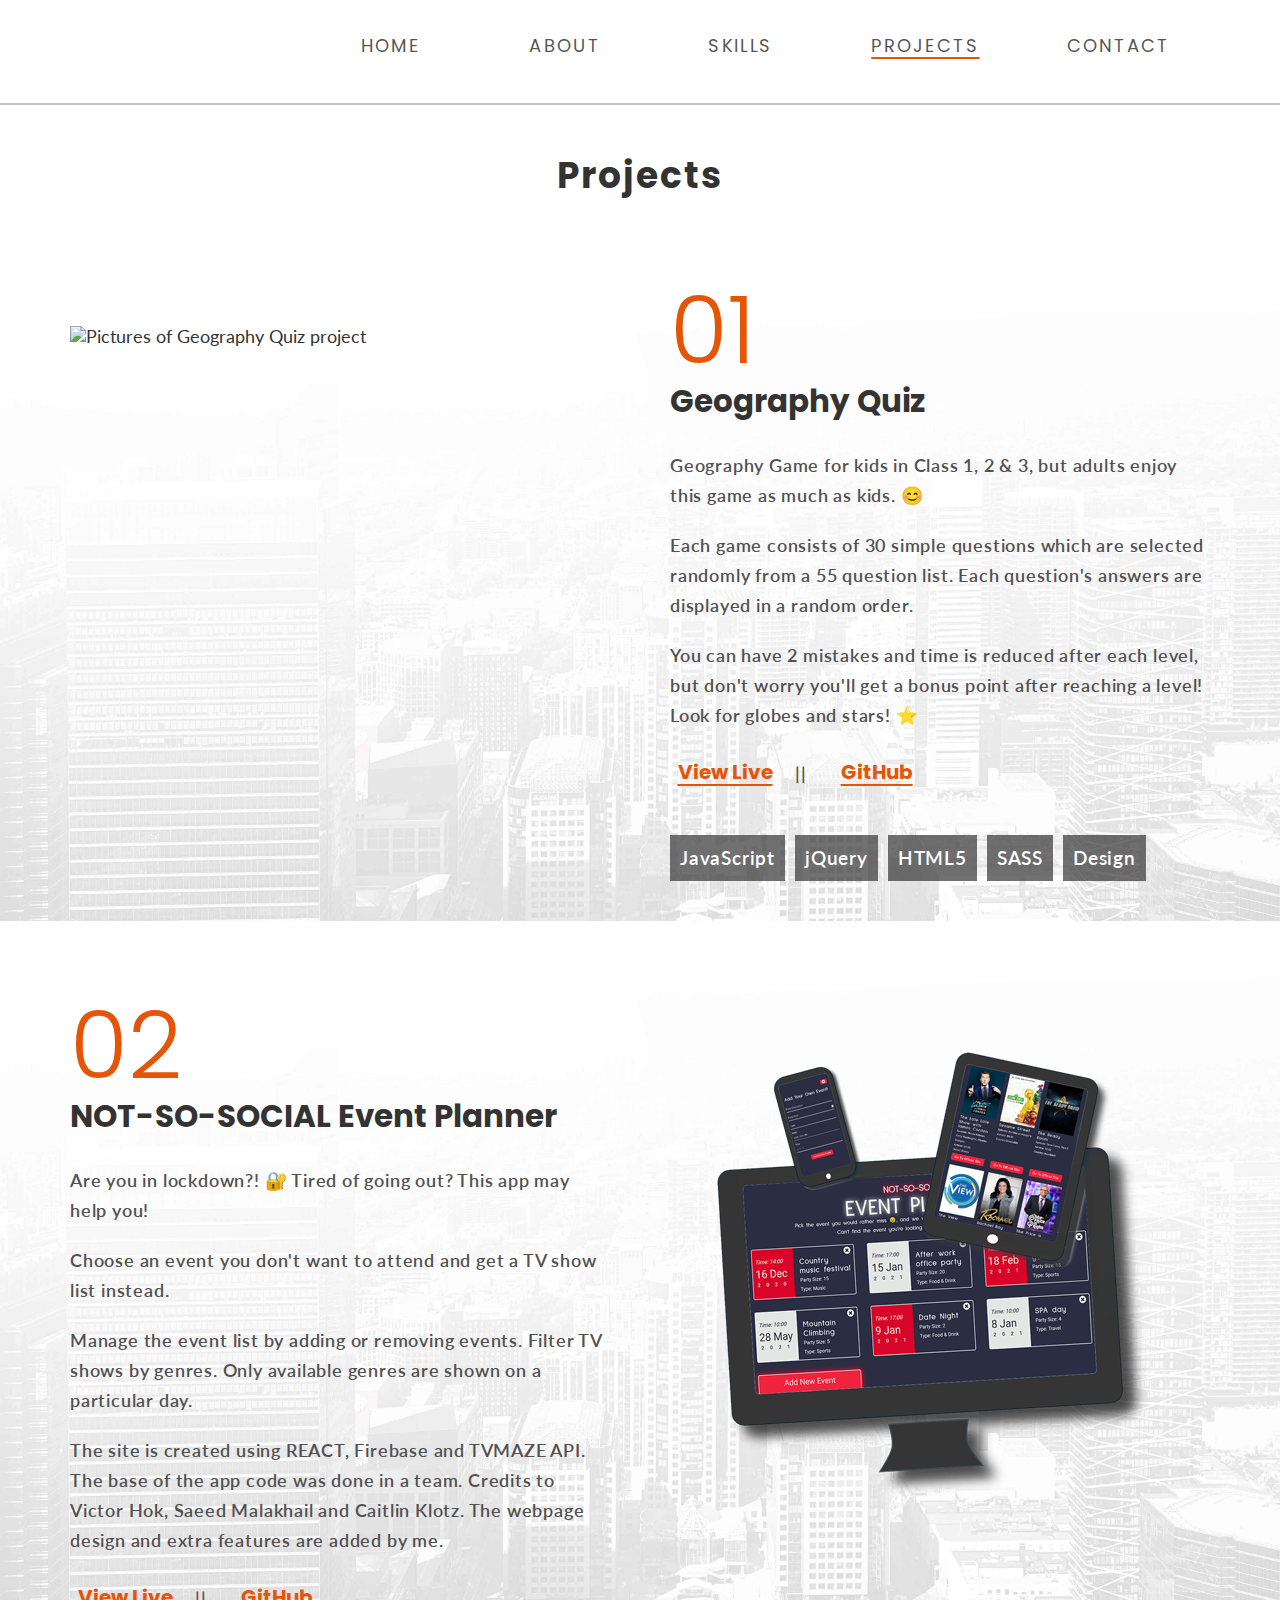
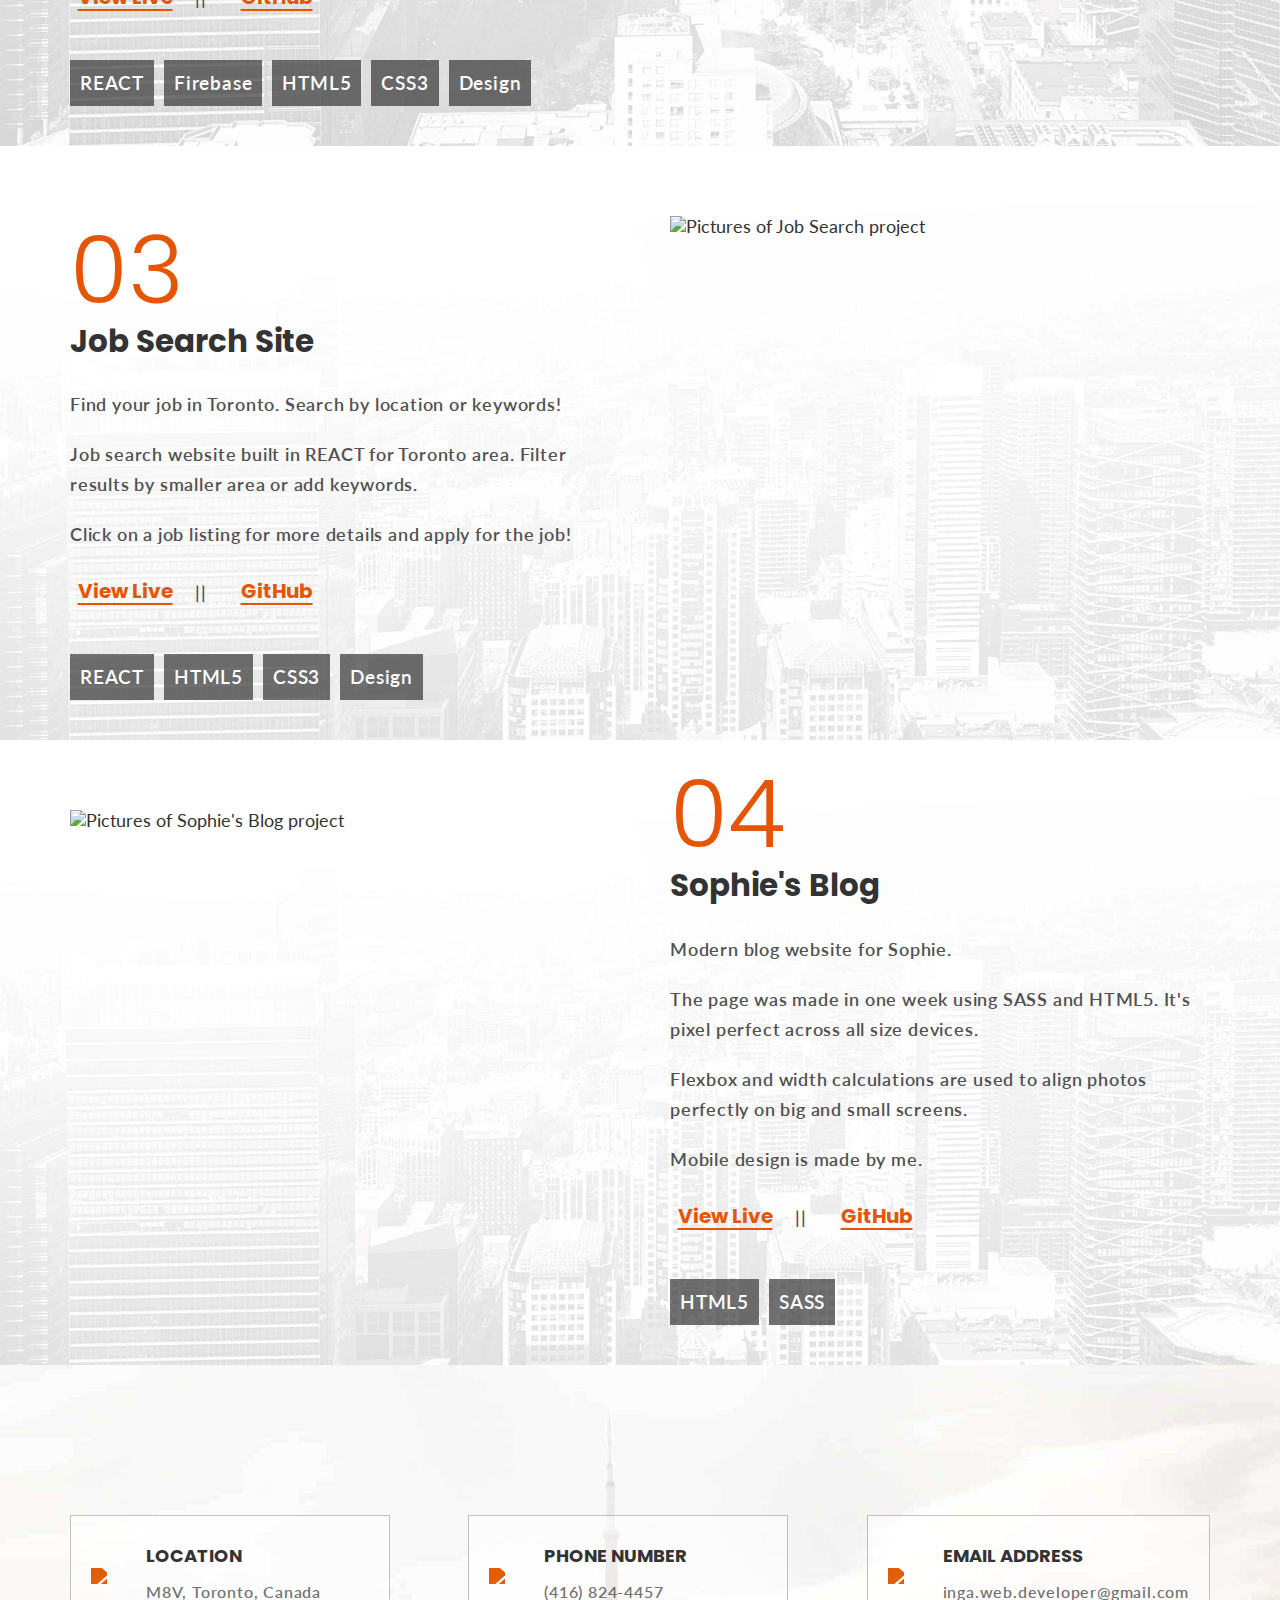
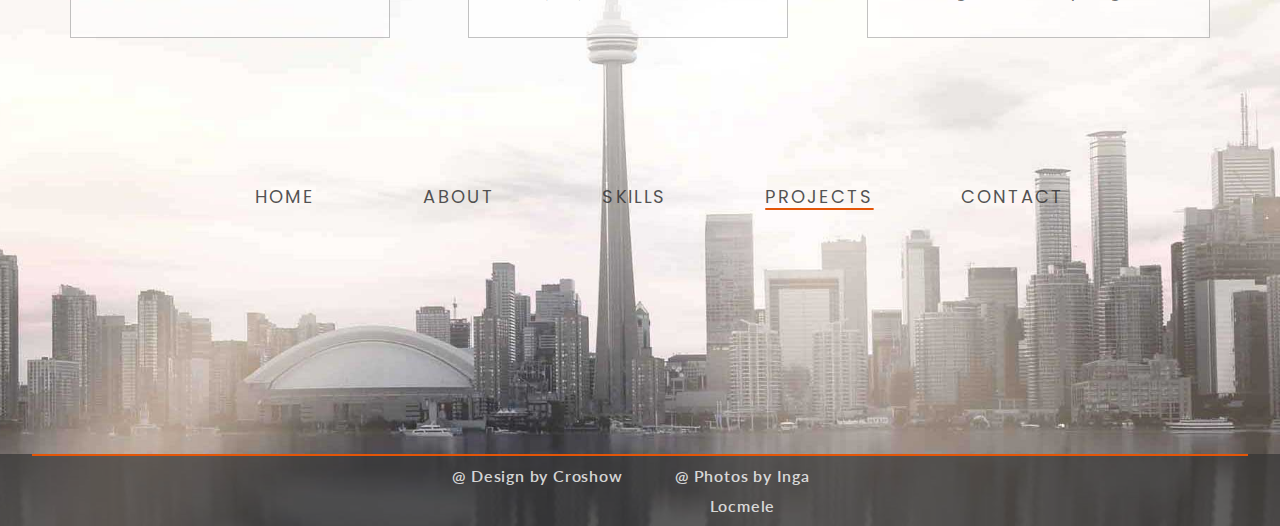
==== commit 5ba37221: "final version" ====
--- a/projects.html
+++ b/projects.html
@@ -12,8 +12,6 @@
     <link href="https://fonts.googleapis.com/css2?family=Lato:wght@400;700&family=Poppins:wght@400;700&display=swap"
         rel="stylesheet">
 </head>
-<!-- <link rel="stylesheet" href="https://cdn.jsdelivr.net/npm/checka11y-css" /> -->
-
 <body>
     <header class="projectsHeader">
         <nav class="wrapper headerMenuDrop">
@@ -79,13 +77,41 @@
                         </div>
                     </div>
                 </li>
+                <li class="selectProject" id="eventPlanner">
+                    <div class="wrapper projectDescription changeFlexDirection">
+                        <figure class="eventImage">
+                            <img src="styles/assets/media-774068_1280_evente.png" alt="Pictures of Event Planner project" />
+                        </figure>
+                        <div class="eachProjectDetails">
+                            <h2>02</h2>
+                            <h4>NOT-SO-SOCIAL Event Planner</h4>
+                            <p>Are you in lockdown?! 🔐 Tired of going out? This app may help you!</p>
+                            <p>Choose an event you don't want to attend and get a TV show list instead.</p>
+                            <p>Manage the event list by adding or removing events. Filter TV shows by genres. Only available genres are shown on a particular day.</p>
+                            <p>The site is created using REACT, Firebase and TVMAZE API. The base of the app code was done in a team. Credits to Victor Hok, Saeed Malakhail and Caitlin Klotz. The webpage design and extra features are added by me.
+                            </p>
+                            <div class="linksToProjects">
+                                <a href="https://cranky-kilby-29816c.netlify.app/">View Live</a>
+                                <p>||</p>
+                                <a href="https://github.com/ingalin/ingaLocmeleProjectSix">GitHub</a>
+                            </div>
+                            <div class="programsUsed">
+                                <p>REACT</p>
+                                <p>Firebase</p>
+                                <p>HTML5</p>
+                                <p>CSS3</p>
+                                <p>Design</p>
+                            </div>
+                        </div>
+                    </div>
+                </li>
                 <li class="selectProject" id="job">
                     <div class="wrapper projectDescription changeFlexDirection">
                         <figure>
                             <img src="styles/assets/media-774068_1280_job.png" alt="Pictures of Job Search project" />
                         </figure>
                         <div class="eachProjectDetails">
-                            <h2>02</h2>
+                            <h2>03</h2>
                             <h4>Job Search Site</h4>
                             <p>Find your job in Toronto. Search by location or keywords!</p>
                             <p>Job search website built in REACT for Toronto area. Filter results by smaller area or add keywords.</p>
@@ -110,7 +136,7 @@
                             <img src="styles/assets/media-774068_1280_job-sophie.png" alt="Pictures of Sophie's Blog project" />
                         </figure>
                         <div class="eachProjectDetails">
-                            <h2>03</h2>
+                            <h2>04</h2>
                             <h4>Sophie's Blog</h4>
                             <p>Modern blog website for Sophie.</p>
                             <p>The page was made in one week using SASS and HTML5. It's pixel perfect across all size devices.</p>
@@ -124,32 +150,6 @@
                             <div class="programsUsed">
                                 <p>HTML5</p>
                                 <p>SASS</p>
-                            </div>
-                        </div>
-                    </div>
-                </li>
-                <li class="selectProject" id="eventPlanner">
-                    <div class="wrapper projectDescription changeFlexDirection">
-                        <figure class="eventImage">
-                            <img src="styles/assets/media-774068_1280_evente.png" alt="Pictures of Event Planner project" />
-                        </figure>
-                        <div class="eachProjectDetails">
-                            <h2>04</h2>
-                            <h4>NOT-SO-SOCIAL Event Planner</h4>
-                            <p>Are you in lockdown?! 🔐 Tired of going out? Would you rather stay home and watch TV?! 📺 Pick the event you would rather miss 😢, and get the TV show list instead! 😇</p>
-                            <p>The site is created using REACT, Firebase and TVMAZE API. Choose one event you don't want to attend from the defined event list or enter a new event. Get the TV show list instead.</p>
-                            <p>Filter TV shows by genres. Only available genres are shown on a particular day.</p>
-                            <p>It's a team project. Credits to Victor Hok, Saeed Malakhail and Caitlin Klotz.</p>
-                            <div class="linksToProjects">
-                                <a href="https://nervous-einstein-76c8a5.netlify.app">View Live</a>
-                                <p>||</p>
-                                <a href="https://github.com/notSoAntiSocialTeam/caitlin-inga-victor-saeed-project-six">GitHub</a>
-                            </div>
-                            <div class="programsUsed">
-                                <p>REACT</p>
-                                <p>Firebase</p>
-                                <p>HTML5</p>
-                                <p>CSS3</p>
                             </div>
                         </div>
                     </div>
@@ -240,12 +240,12 @@
             </footer>
             <div class="copyright">
                 <div class="copyrightBorder">
-                    <p>@ Design by Croshow @ Photos by Inga Locmele</p>
+                    <p>@ Design by Croshow</p>
+                    <p>@ Photos by Inga Locmele</p>
                 </div>
             </div>
         </div>
     <script src='https://code.jquery.com/jquery-3.5.1.js' integrity='sha256-QWo7LDvxbWT2tbbQ97B53yJnYU3WhH/C8ycbRAkjPDc=' crossorigin='anonymous'></script>
-    <!-- <script src="script.js"></script> -->
 </body>
 
 </html>--- a/styles/style.css
+++ b/styles/style.css
@@ -335,13 +335,123 @@
   margin-top: -19.5rem;
 }
 
-.section2, .section3 {
+.section2, .section3Background {
   overflow: hidden;
 }
 
 .filter {
   -webkit-filter: invert(47%) sepia(87%) saturate(4487%) hue-rotate(4deg) brightness(94%) contrast(94%);
           filter: invert(47%) sepia(87%) saturate(4487%) hue-rotate(4deg) brightness(94%) contrast(94%);
+}
+
+.filterWhite {
+  -webkit-filter: brightness(0) invert(1);
+          filter: brightness(0) invert(1);
+}
+
+@-webkit-keyframes animateh1 {
+  0% {
+    left: 150px;
+  }
+  100% {
+    left: 0px;
+  }
+}
+
+@keyframes animateh1 {
+  0% {
+    left: 150px;
+  }
+  100% {
+    left: 0px;
+  }
+}
+
+@-webkit-keyframes programs {
+  0% {
+    left: 30px;
+  }
+  100% {
+    left: 0px;
+  }
+}
+
+@keyframes programs {
+  0% {
+    left: 30px;
+  }
+  100% {
+    left: 0px;
+  }
+}
+
+@-webkit-keyframes animateSkills {
+  10%, 90% {
+    -webkit-transform: translate3d(-1px, 0, 0);
+            transform: translate3d(-1px, 0, 0);
+  }
+  20%, 80% {
+    -webkit-transform: translate3d(2px, 0, 0);
+            transform: translate3d(2px, 0, 0);
+  }
+  30%, 50%, 70% {
+    -webkit-transform: translate3d(-4px, 0, 0);
+            transform: translate3d(-4px, 0, 0);
+  }
+  40%, 60% {
+    -webkit-transform: translate3d(4px, 0, 0);
+            transform: translate3d(4px, 0, 0);
+  }
+}
+
+@keyframes animateSkills {
+  10%, 90% {
+    -webkit-transform: translate3d(-1px, 0, 0);
+            transform: translate3d(-1px, 0, 0);
+  }
+  20%, 80% {
+    -webkit-transform: translate3d(2px, 0, 0);
+            transform: translate3d(2px, 0, 0);
+  }
+  30%, 50%, 70% {
+    -webkit-transform: translate3d(-4px, 0, 0);
+            transform: translate3d(-4px, 0, 0);
+  }
+  40%, 60% {
+    -webkit-transform: translate3d(4px, 0, 0);
+            transform: translate3d(4px, 0, 0);
+  }
+}
+
+h1 {
+  position: relative;
+  -webkit-animation-name: animateh1;
+          animation-name: animateh1;
+  -webkit-animation-duration: 1s;
+          animation-duration: 1s;
+  -webkit-animation-timing-function: ease-out;
+          animation-timing-function: ease-out;
+}
+
+.programsUsed, .moreInfoHover h3 {
+  position: relative;
+  -webkit-animation-name: programs;
+          animation-name: programs;
+  -webkit-animation-duration: 0.5s;
+          animation-duration: 0.5s;
+  -webkit-animation-timing-function: ease-out;
+          animation-timing-function: ease-out;
+}
+
+.eachSkill figure:hover, .filterWhite:hover, .eachSkill figure:focus, .filterWhite:focus {
+  -webkit-animation: animateSkills 0.82s cubic-bezier(0.36, 0.07, 0.19, 0.97) both;
+          animation: animateSkills 0.82s cubic-bezier(0.36, 0.07, 0.19, 0.97) both;
+  -webkit-transform: translate3d(0, 0, 0);
+          transform: translate3d(0, 0, 0);
+  -webkit-backface-visibility: hidden;
+          backface-visibility: hidden;
+  -webkit-perspective: 1000px;
+          perspective: 1000px;
 }
 
 /* Main Header background */
@@ -421,6 +531,38 @@
 .readMore {
   min-height: 30px;
   margin: 15px 0 30px -30px;
+  display: -webkit-box;
+  display: -ms-flexbox;
+  display: flex;
+  -webkit-box-orient: horizontal;
+  -webkit-box-direction: normal;
+      -ms-flex-direction: row;
+          flex-direction: row;
+  max-width: 50%;
+}
+
+.readMore .linkToAbout {
+  display: block;
+  width: 80%;
+}
+
+.readMore .scroll {
+  margin-top: 5px;
+  width: 20%;
+  padding: 0;
+}
+
+.readMore .scroll:focus, .readMore .scroll:hover {
+  background-color: transparent;
+  border: transparent solid 2px;
+}
+
+.readMore .scroll:after {
+  content: none;
+}
+
+.readMore figure {
+  width: 100%;
 }
 
 .readMore a {
@@ -692,6 +834,9 @@
   -webkit-box-pack: justify;
       -ms-flex-pack: justify;
           justify-content: space-between;
+  -webkit-box-align: center;
+      -ms-flex-align: center;
+          align-items: center;
   padding: 50px 0 0 0;
 }
 
@@ -701,12 +846,13 @@
 
 .portfolio h3:after {
   background: #e45507;
-  bottom: 3.2rem;
+  bottom: 2rem;
 }
 
 .instructions {
   color: #ffffff;
   font-size: 1.6rem;
+  padding-bottom: 10px;
 }
 
 .instructions a {
@@ -716,8 +862,14 @@
   color: #ffffff;
 }
 
-.instructions {
-  padding-bottom: 10px;
+.instructions a:hover, .instructions a:focus {
+  background-color: transparent;
+  border: 1px transparent solid;
+  color: rgba(255, 255, 255, 0.8);
+}
+
+.carousel {
+  height: 520px;
 }
 
 .carousel-cell {
@@ -734,6 +886,22 @@
   background-size: cover;
   background-repeat: no-repeat;
   position: relative;
+}
+
+.carousel-cell button {
+  background-color: transparent;
+  width: 100%;
+  padding: 0;
+  display: -webkit-box;
+  display: -ms-flexbox;
+  display: flex;
+  -webkit-box-pack: center;
+      -ms-flex-pack: center;
+          justify-content: center;
+}
+
+.carousel-cell button:focus {
+  background-color: rgba(53, 53, 53, 0.3);
 }
 
 .instructions a, .linksToProjects a {
@@ -758,6 +926,7 @@
 .moreInfoHover h3 {
   padding: 20px 0 0;
   font-size: 3.4rem;
+  color: #ffffff;
 }
 
 .moreInfoHover h3:after {
@@ -804,7 +973,7 @@
   background-color: rgba(53, 53, 53, 0.3);
 }
 
-.is-selected:hover .moreInfoHover {
+.hovering:hover .moreInfoHover {
   display: block;
 }
 
@@ -856,7 +1025,7 @@
 
 /* position dots in carousel */
 .flickity-page-dots {
-  bottom: -40px;
+  bottom: 10px;
 }
 
 /* white circles */
@@ -951,12 +1120,14 @@
 
 .copyright {
   background-color: rgba(53, 53, 53, 0.7);
-  text-align: center;
 }
 
 .copyright p {
   color: rgba(255, 255, 255, 0.8);
-  font-size: 1.8rem;
+  font-size: 1.6rem;
+  margin: 0;
+  width: 205px;
+  text-align: center;
 }
 
 .copyright .copyrightBorder {
@@ -966,7 +1137,15 @@
   border-width: 2px 0  0;
   border-style: solid;
   border-color: #e45507;
-  padding: 15px 0;
+  padding: 5px 0;
+  display: -webkit-box;
+  display: -ms-flexbox;
+  display: flex;
+  -webkit-box-pack: center;
+      -ms-flex-pack: center;
+          justify-content: center;
+  -ms-flex-wrap: wrap;
+      flex-wrap: wrap;
 }
 
 .projectsHeader a, .footerBackground a {
@@ -1507,6 +1686,9 @@
   .projectsMain .eventImage, .projectDescription figure {
     margin: 0;
   }
+  .readMore {
+    max-width: 60%;
+  }
   .aboutSectionImgText {
     -webkit-box-orient: vertical;
     -webkit-box-direction: normal;
@@ -1532,12 +1714,22 @@
     -webkit-box-direction: normal;
         -ms-flex-direction: column;
             flex-direction: column;
+    -webkit-box-align: start;
+        -ms-flex-align: start;
+            align-items: flex-start;
   }
   .portfolio h3 {
     margin-bottom: 15px;
   }
   .readMore {
     margin-top: 0;
+    margin-left: 0px;
+  }
+  .readMore a {
+    padding: 15px 5px;
+  }
+  .readMore a::after {
+    left: -12%;
   }
   .carousel-cell {
     width: 100%;
@@ -1595,6 +1787,9 @@
   }
   h1 {
     font-weight: 2.8rem;
+  }
+  .readMore {
+    max-width: 80%;
   }
   .aboutSectionImgText {
     -webkit-box-align: center;
@@ -1678,6 +1873,7 @@
     margin: 3px 5%;
     text-align: left;
     font-size: 1.6rem;
+    max-width: 130px;
   }
   .extraInfoHide {
     display: none;
@@ -1703,6 +1899,9 @@
   h1 {
     font-size: 2rem;
   }
+  .readMore {
+    max-width: 100%;
+  }
   .headings {
     margin-left: 18px;
   }
@@ -1728,12 +1927,15 @@
     height: 380px;
     padding: 30px 0 0;
   }
+  .carousel-cell figure {
+    padding-left: 25px;
+  }
   .section3Background {
     min-height: 700px;
     height: 80vh;
   }
   .moreInfoHover {
-    width: 100%;
+    width: 90%;
     padding: 10px;
   }
   .moreInfoHover .programsUsed p {
@@ -1746,6 +1948,9 @@
   .flickity-prev-next-button.next {
     right: 5px;
     top: 350px;
+  }
+  .flickity-page-dots {
+    bottom: 85px;
   }
   footer h3 {
     margin: 0;
@@ -1756,6 +1961,18 @@
   header {
     height: 80vh;
     min-height: 400px;
+  }
+  .readMore .linkToAbout {
+    width: 80%;
+    padding-right: 5px;
+    padding-top: 15px;
+  }
+  .readMore .scroll {
+    margin-top: 15px;
+    width: 20%;
+  }
+  .readMore a::after {
+    bottom: 1rem;
   }
   h2 {
     font-size: 4rem;
@@ -1801,6 +2018,15 @@
     max-height: 150px;
     width: 80%;
   }
+  .carousel-cell figure {
+    padding-left: 12px;
+  }
+  .section3Background {
+    min-height: 750px;
+  }
+  .portfolio h3::after {
+    bottom: 1.9rem;
+  }
   .contact .contactInfo {
     min-width: 310px;
     padding: 15px 5px;
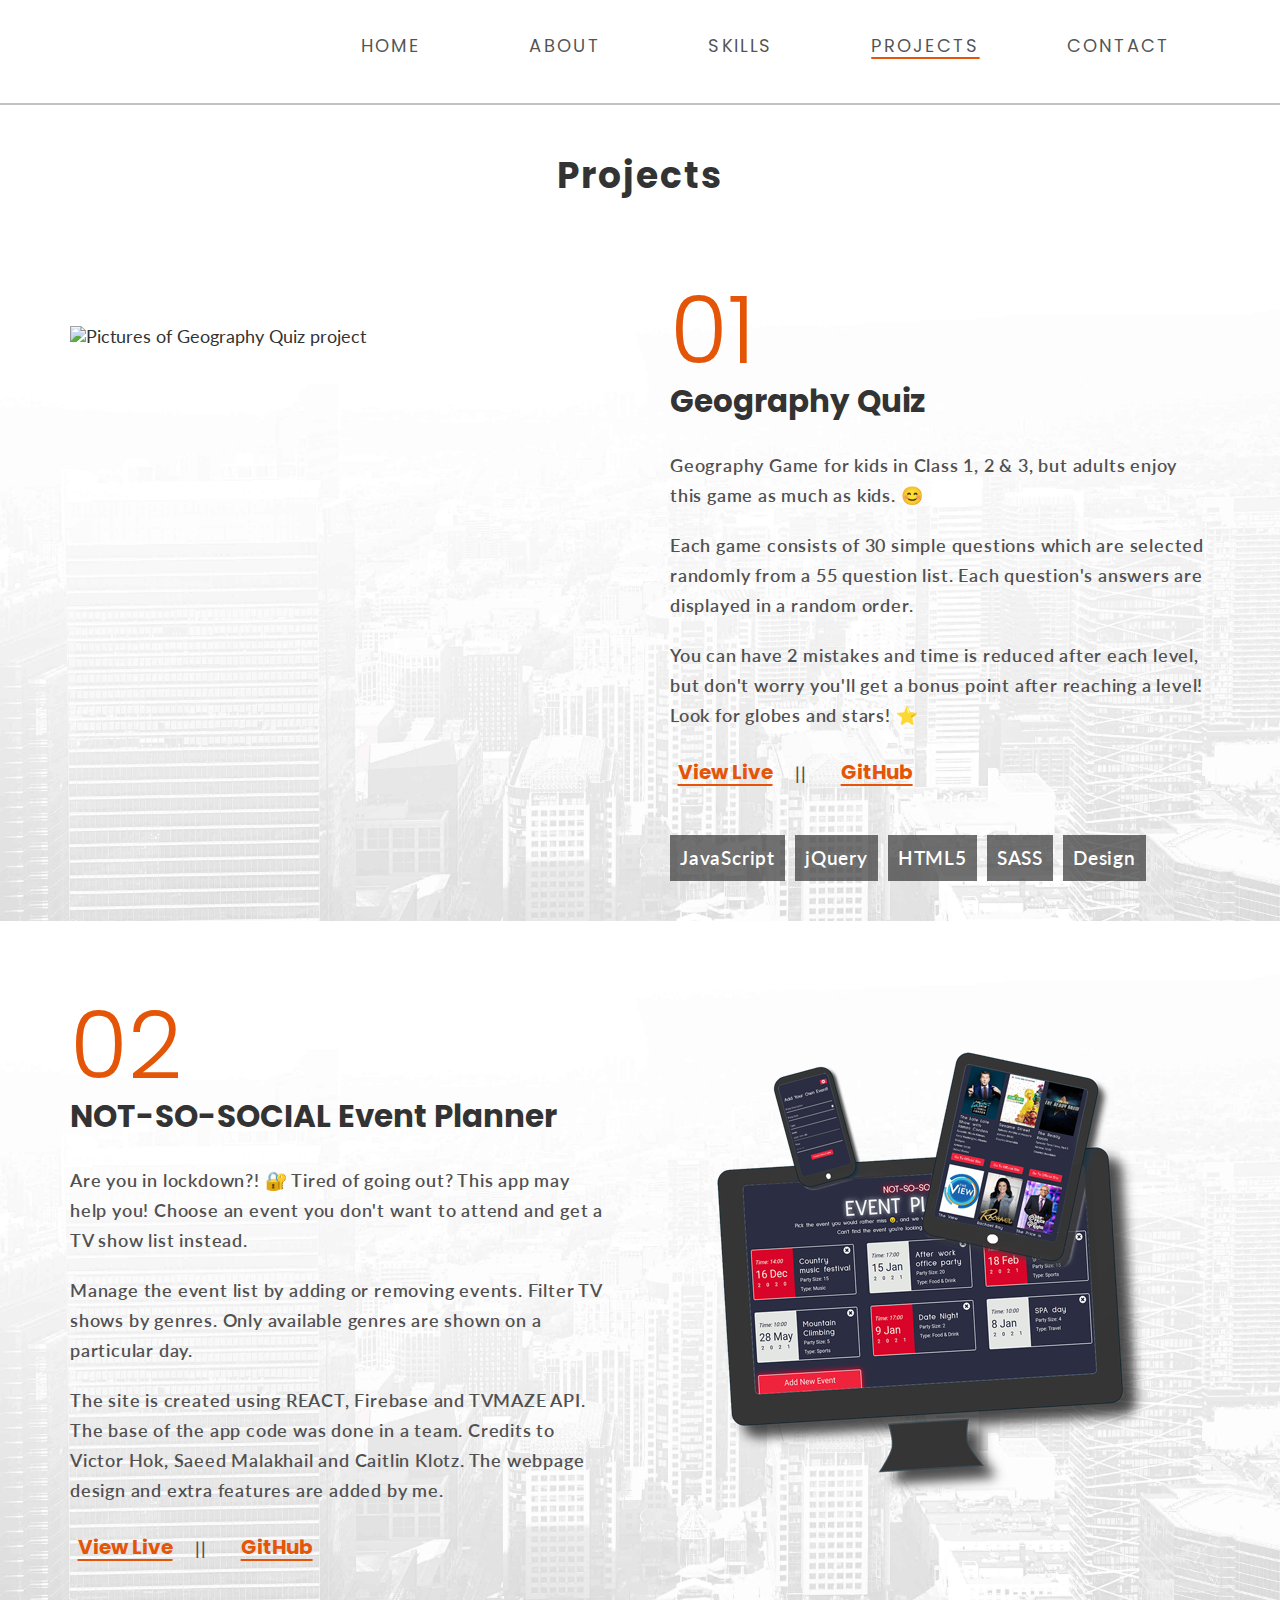
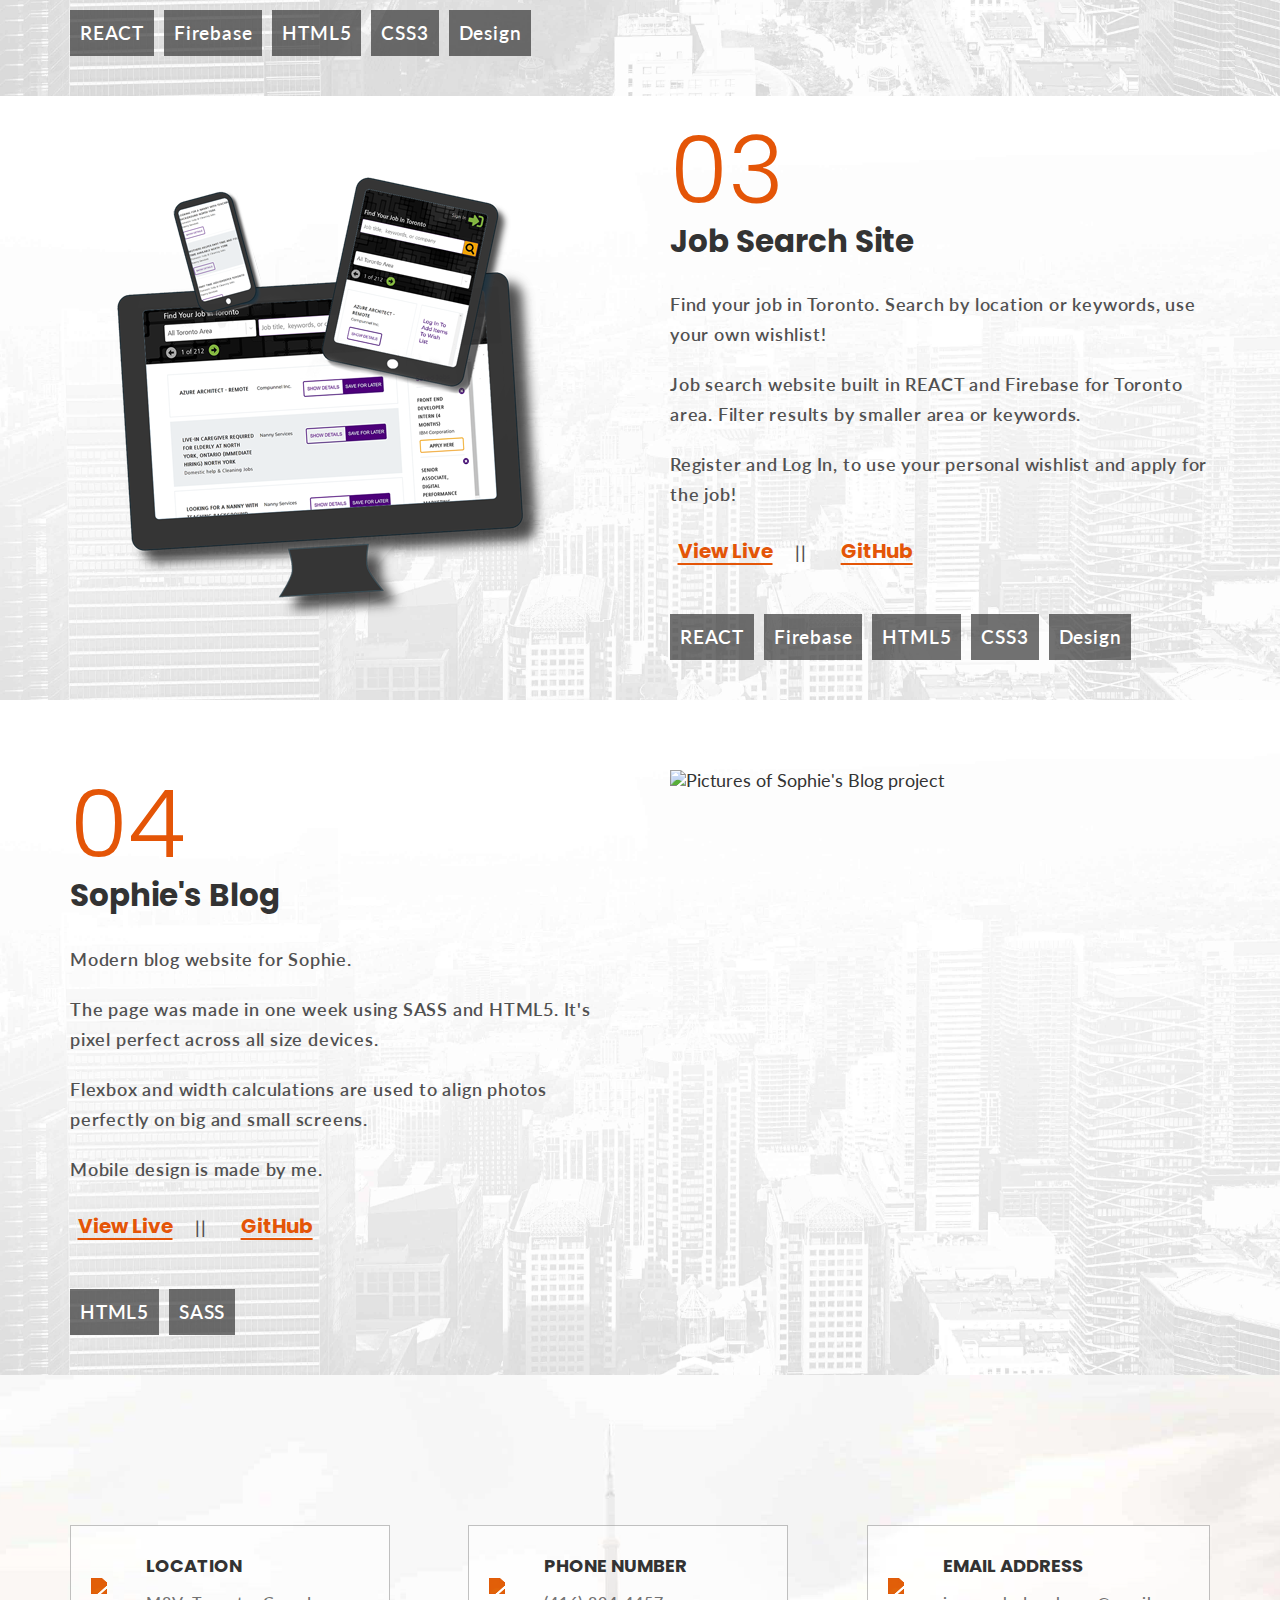
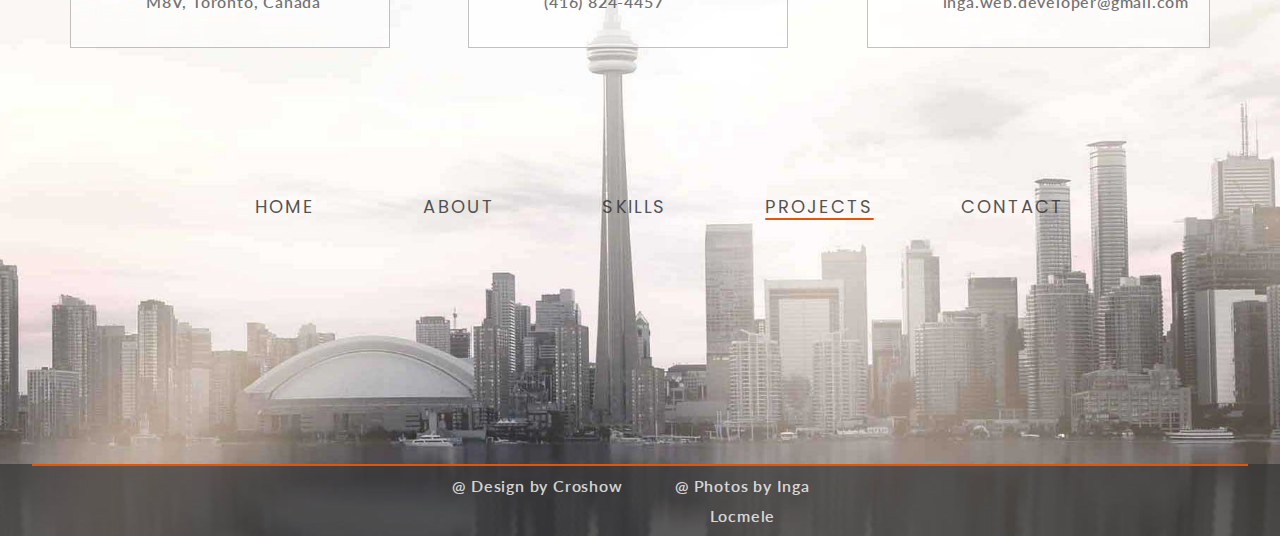
==== commit 30f2a79c: "job search page updated" ====
--- a/projects.html
+++ b/projects.html
@@ -85,8 +85,7 @@
                         <div class="eachProjectDetails">
                             <h2>02</h2>
                             <h4>NOT-SO-SOCIAL Event Planner</h4>
-                            <p>Are you in lockdown?! 🔐 Tired of going out? This app may help you!</p>
-                            <p>Choose an event you don't want to attend and get a TV show list instead.</p>
+                            <p>Are you in lockdown?! 🔐 Tired of going out? This app may help you! Choose an event you don't want to attend and get a TV show list instead.</p>
                             <p>Manage the event list by adding or removing events. Filter TV shows by genres. Only available genres are shown on a particular day.</p>
                             <p>The site is created using REACT, Firebase and TVMAZE API. The base of the app code was done in a team. Credits to Victor Hok, Saeed Malakhail and Caitlin Klotz. The webpage design and extra features are added by me.
                             </p>
@@ -106,23 +105,24 @@
                     </div>
                 </li>
                 <li class="selectProject" id="job">
-                    <div class="wrapper projectDescription changeFlexDirection">
+                    <div class="wrapper projectDescription">
                         <figure>
                             <img src="styles/assets/media-774068_1280_job.png" alt="Pictures of Job Search project" />
                         </figure>
                         <div class="eachProjectDetails">
                             <h2>03</h2>
                             <h4>Job Search Site</h4>
-                            <p>Find your job in Toronto. Search by location or keywords!</p>
-                            <p>Job search website built in REACT for Toronto area. Filter results by smaller area or add keywords.</p>
-                            <p>Click on a job listing for more details and apply for the job!</p>
-                            <div class="linksToProjects">
-                                <a href="https://elated-jackson-53189a.netlify.app/">View Live</a>
-                                <p>||</p>
-                                <a href="https://github.com/ingalin/ingaLocmeleProjectFive">GitHub</a>
+                            <p>Find your job in Toronto. Search by location or keywords, use your own wishlist!</p>
+                            <p>Job search website built in REACT and Firebase for Toronto area. Filter results by smaller area or keywords.</p>
+                            <p>Register and Log In, to use your personal wishlist and apply for the job!</p>
+                            <div class="linksToProjects">
+                                <a href="https://blissful-aryabhata-2c853c.netlify.app/">View Live</a>
+                                <p>||</p>
+                                <a href="https://github.com/ingalin/inga-locmele-project-five-new">GitHub</a>
                             </div>
                             <div class="programsUsed">
                                 <p>REACT</p>
+                                <p>Firebase</p>
                                 <p>HTML5</p>
                                 <p>CSS3</p>
                                 <p>Design</p>
@@ -131,7 +131,7 @@
                     </div>
                 </li>
                 <li class="selectProject" id="sophie">
-                    <div class="wrapper projectDescription">
+                    <div class="wrapper projectDescription changeFlexDirection">
                         <figure>
                             <img src="styles/assets/media-774068_1280_job-sophie.png" alt="Pictures of Sophie's Blog project" />
                         </figure>
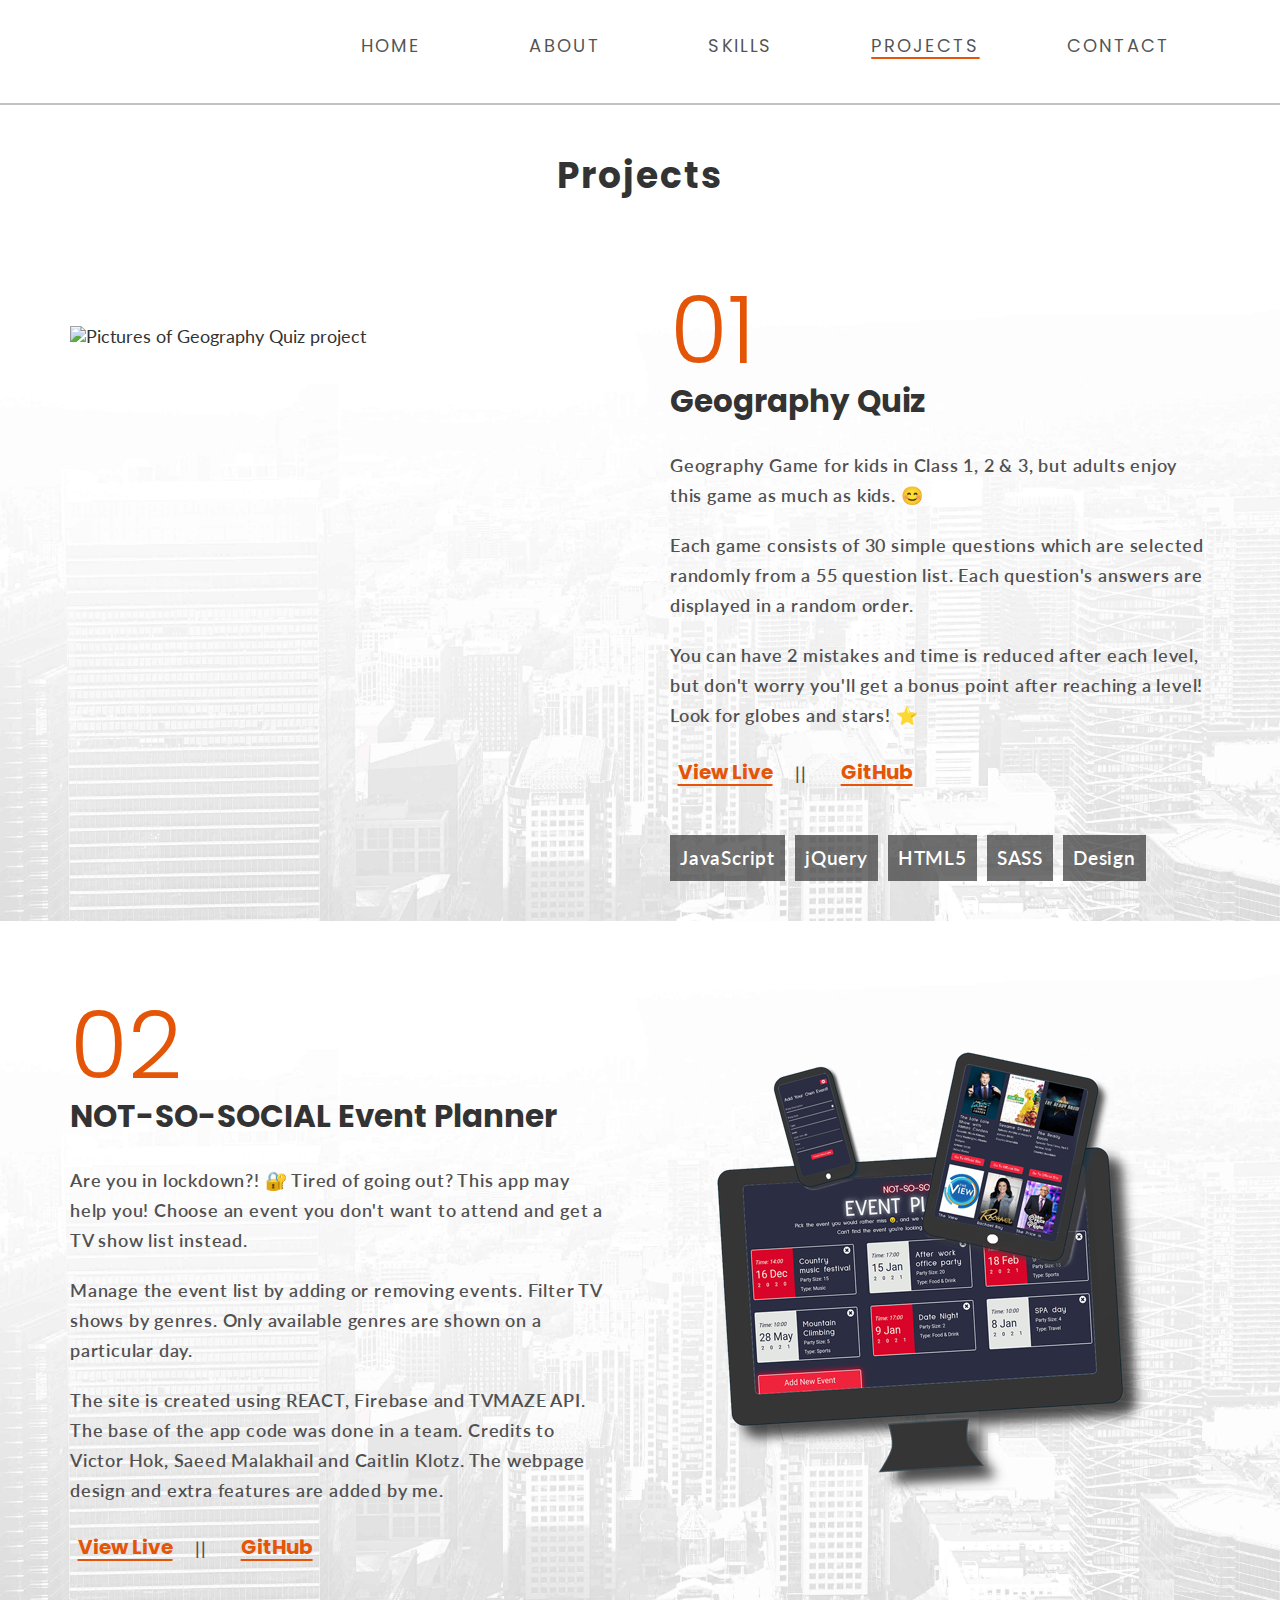
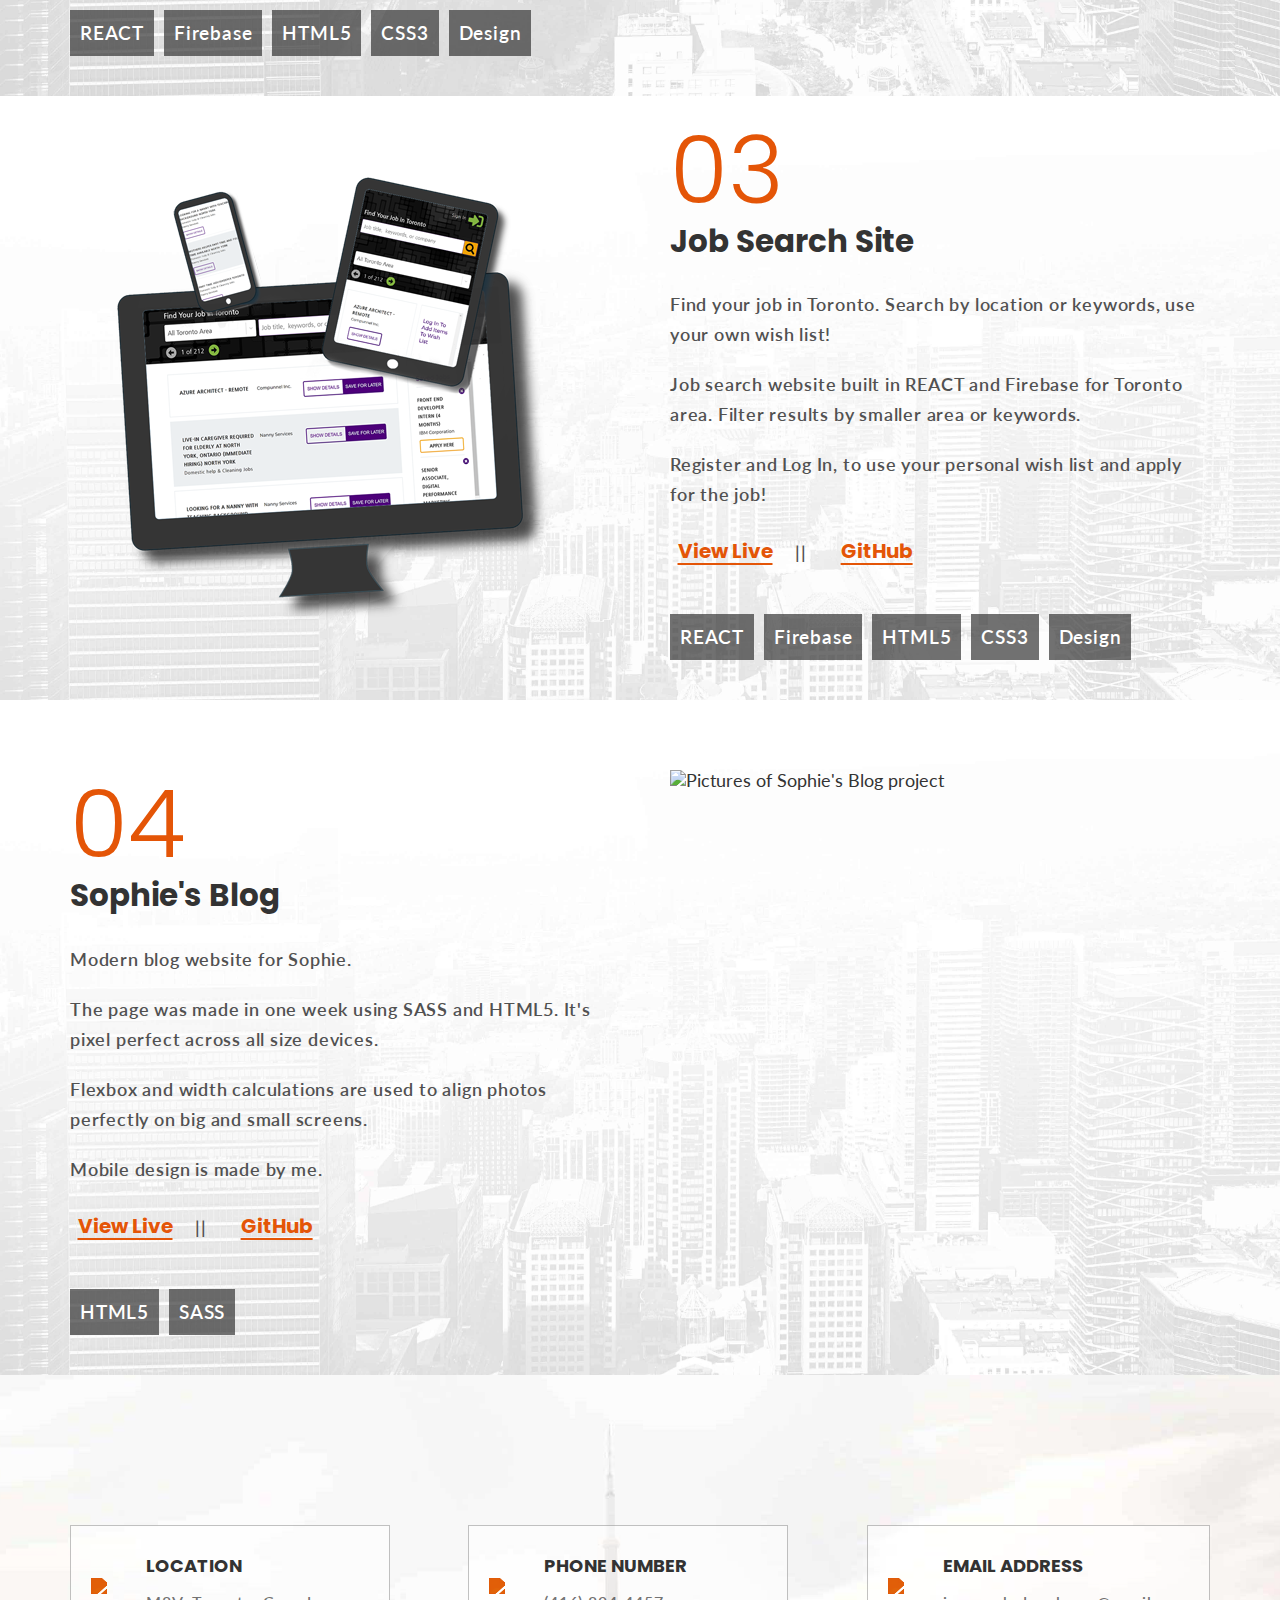
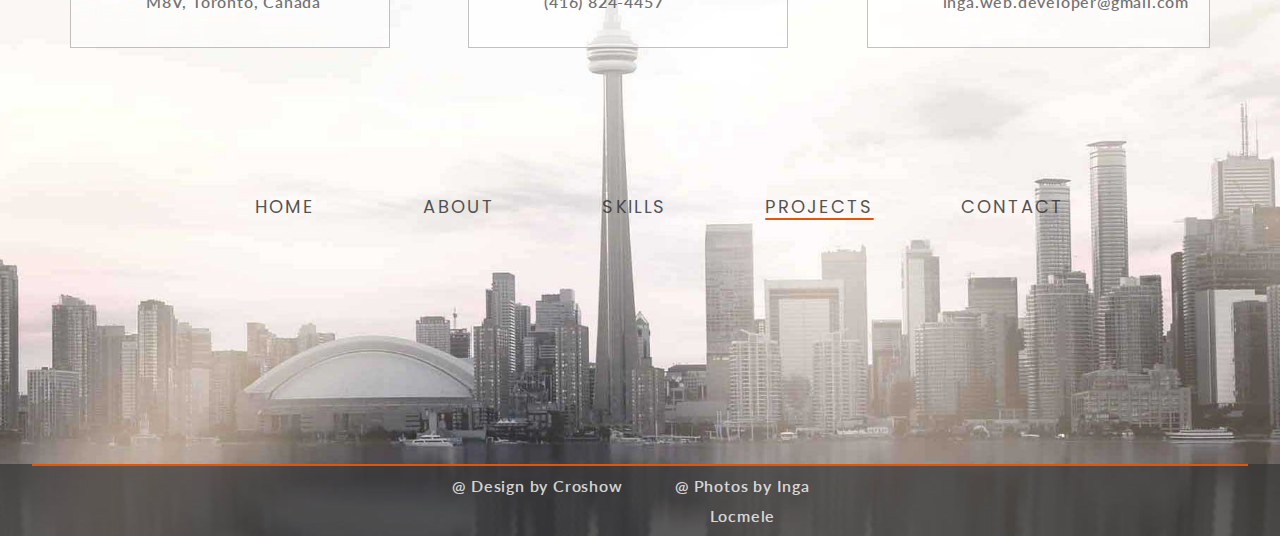
==== commit 5ae3aeb7: "job search page updated" ====
--- a/projects.html
+++ b/projects.html
@@ -112,11 +112,11 @@
                         <div class="eachProjectDetails">
                             <h2>03</h2>
                             <h4>Job Search Site</h4>
-                            <p>Find your job in Toronto. Search by location or keywords, use your own wishlist!</p>
+                            <p>Find your job in Toronto. Search by location or keywords, use your own wish list!</p>
                             <p>Job search website built in REACT and Firebase for Toronto area. Filter results by smaller area or keywords.</p>
-                            <p>Register and Log In, to use your personal wishlist and apply for the job!</p>
-                            <div class="linksToProjects">
-                                <a href="https://blissful-aryabhata-2c853c.netlify.app/">View Live</a>
+                            <p>Register and Log In, to use your personal wish list and apply for the job!</p>
+                            <div class="linksToProjects">
+                                <a href="https://vibrant-hopper-e0c972.netlify.app/">View Live</a>
                                 <p>||</p>
                                 <a href="https://github.com/ingalin/inga-locmele-project-five-new">GitHub</a>
                             </div>
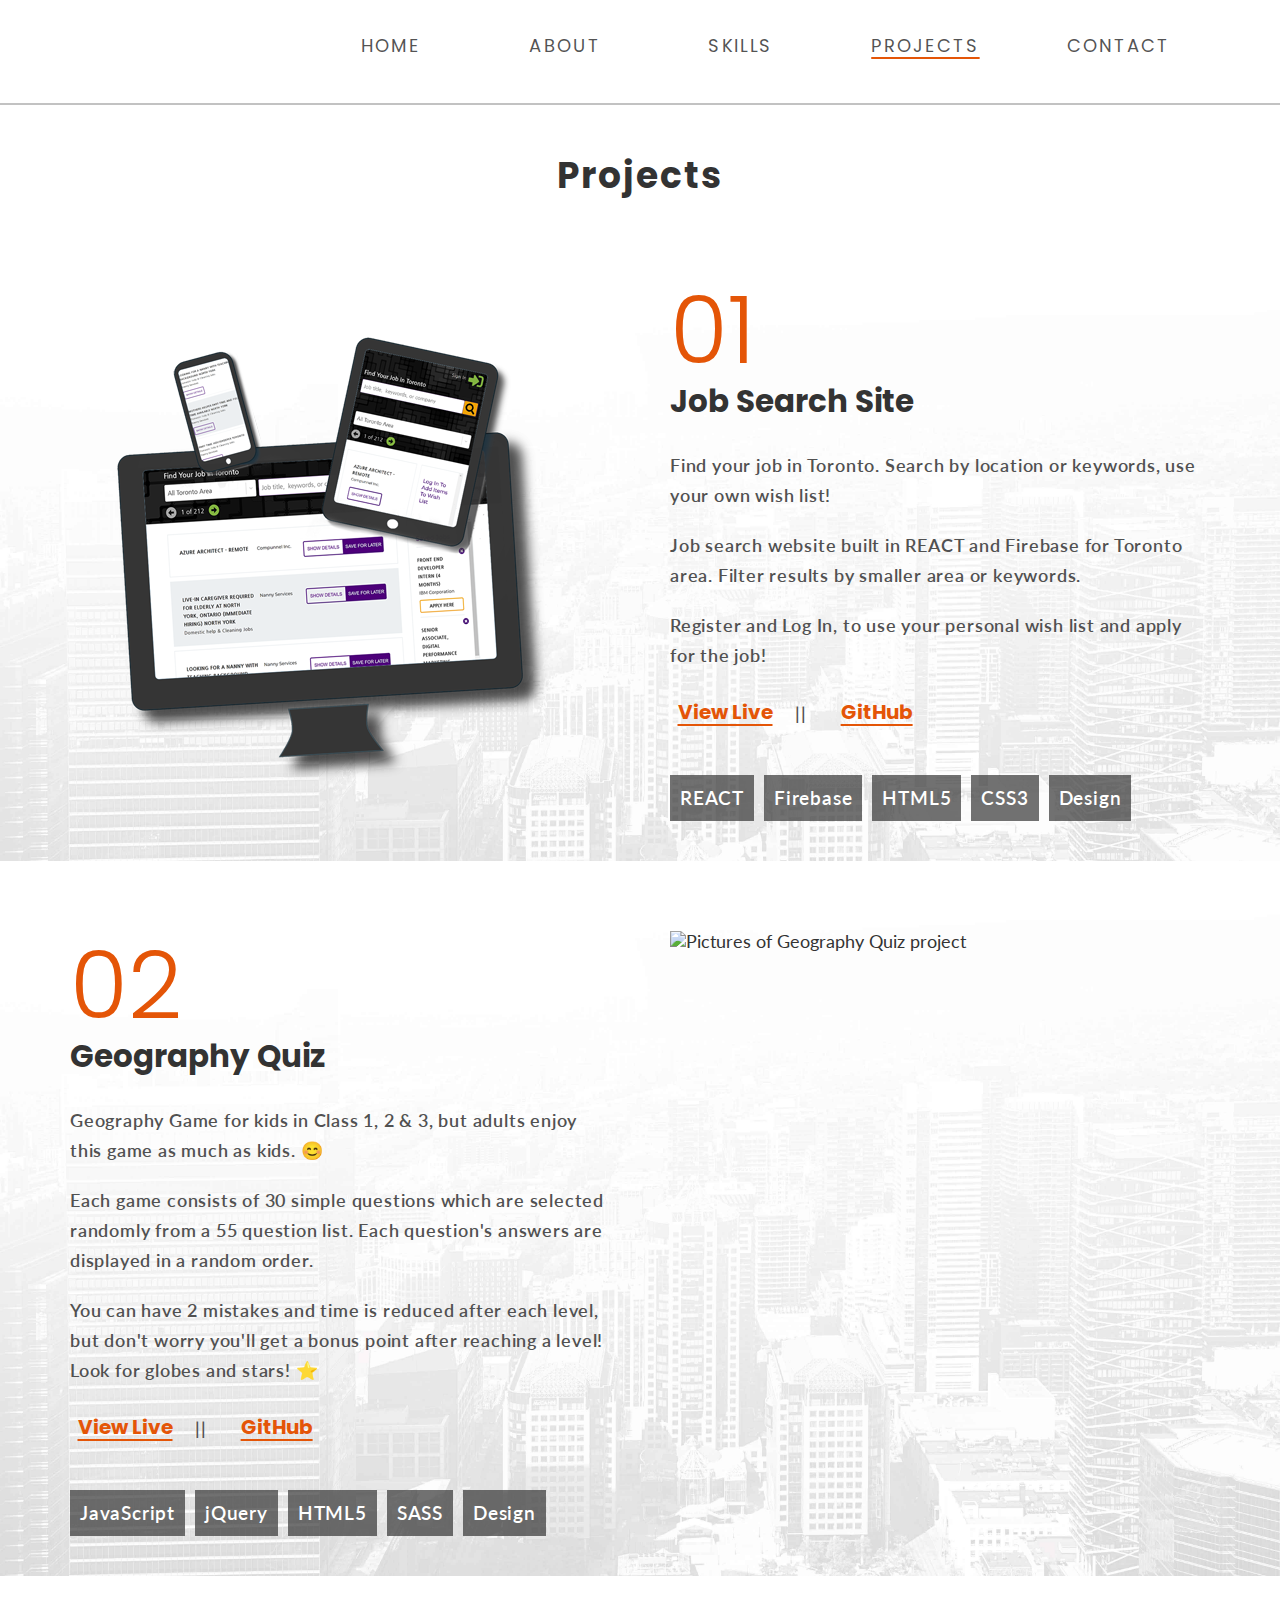
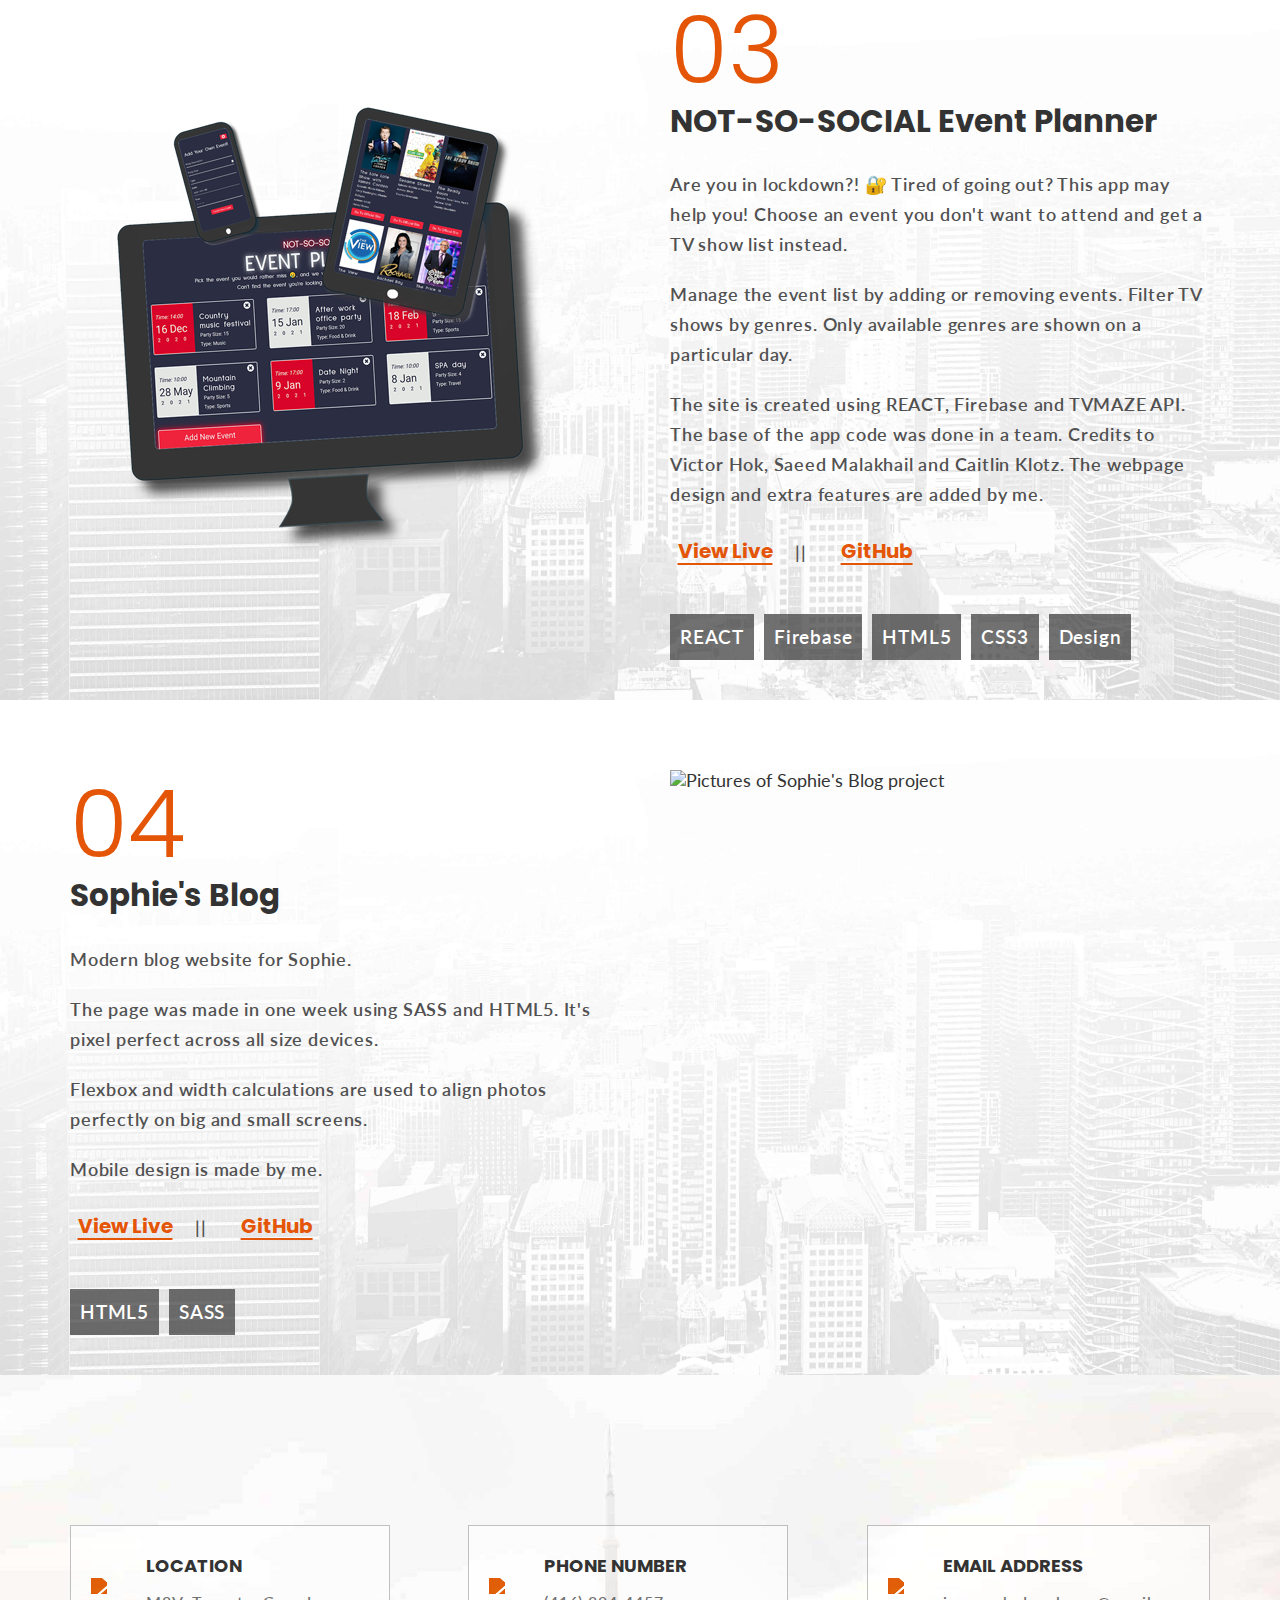
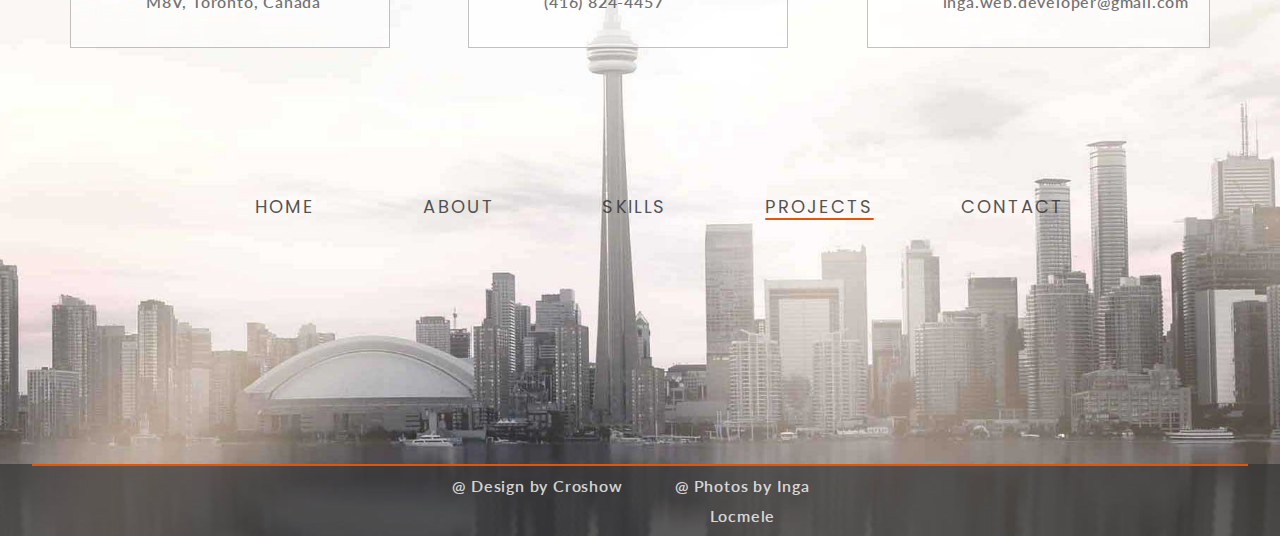
==== commit 5f406e2f: "links updated" ====
--- a/projects.html
+++ b/projects.html
@@ -49,13 +49,39 @@
         <section class="projectsMain">
             <h3>Projects</h3>
             <ul>
-                <li class="selectProject" id="geography">
+                <li class="selectProject" id="job">
                     <div class="wrapper projectDescription">
                         <figure>
+                            <img src="styles/assets/media-774068_1280_job.png" alt="Pictures of Job Search project" />
+                        </figure>
+                        <div class="eachProjectDetails">
+                            <h2>01</h2>
+                            <h4>Job Search Site</h4>
+                            <p>Find your job in Toronto. Search by location or keywords, use your own wish list!</p>
+                            <p>Job search website built in REACT and Firebase for Toronto area. Filter results by smaller area or keywords.</p>
+                            <p>Register and Log In, to use your personal wish list and apply for the job!</p>
+                            <div class="linksToProjects">
+                                <a href="https://naughty-ride-83407d.netlify.app/">View Live</a>
+                                <p>||</p>
+                                <a href="https://github.com/ingalin/inga-locmele-project-five-new">GitHub</a>
+                            </div>
+                            <div class="programsUsed">
+                                <p>REACT</p>
+                                <p>Firebase</p>
+                                <p>HTML5</p>
+                                <p>CSS3</p>
+                                <p>Design</p>
+                            </div>
+                        </div>
+                    </div>
+                </li>
+                <li class="selectProject" id="geography">
+                    <div class="wrapper projectDescription  changeFlexDirection">
+                        <figure>
                             <img src="styles/assets/media-774068_1280_g.png" alt="Pictures of Geography Quiz project" />
                         </figure>
                         <div class="eachProjectDetails">
-                            <h2>01</h2>
+                            <h2>02</h2>
                             <h4>Geography Quiz</h4>
                             <p>Geography Game for kids in Class 1, 2 & 3, but adults enjoy this game as much as kids. &#128522; </p>
                             <p>Each game consists of 30 simple questions which are selected randomly from a 55 question list. Each question's
@@ -78,12 +104,12 @@
                     </div>
                 </li>
                 <li class="selectProject" id="eventPlanner">
-                    <div class="wrapper projectDescription changeFlexDirection">
+                    <div class="wrapper projectDescription">
                         <figure class="eventImage">
                             <img src="styles/assets/media-774068_1280_evente.png" alt="Pictures of Event Planner project" />
                         </figure>
                         <div class="eachProjectDetails">
-                            <h2>02</h2>
+                            <h2>03</h2>
                             <h4>NOT-SO-SOCIAL Event Planner</h4>
                             <p>Are you in lockdown?! 🔐 Tired of going out? This app may help you! Choose an event you don't want to attend and get a TV show list instead.</p>
                             <p>Manage the event list by adding or removing events. Filter TV shows by genres. Only available genres are shown on a particular day.</p>
@@ -93,32 +119,6 @@
                                 <a href="https://cranky-kilby-29816c.netlify.app/">View Live</a>
                                 <p>||</p>
                                 <a href="https://github.com/ingalin/ingaLocmeleProjectSix">GitHub</a>
-                            </div>
-                            <div class="programsUsed">
-                                <p>REACT</p>
-                                <p>Firebase</p>
-                                <p>HTML5</p>
-                                <p>CSS3</p>
-                                <p>Design</p>
-                            </div>
-                        </div>
-                    </div>
-                </li>
-                <li class="selectProject" id="job">
-                    <div class="wrapper projectDescription">
-                        <figure>
-                            <img src="styles/assets/media-774068_1280_job.png" alt="Pictures of Job Search project" />
-                        </figure>
-                        <div class="eachProjectDetails">
-                            <h2>03</h2>
-                            <h4>Job Search Site</h4>
-                            <p>Find your job in Toronto. Search by location or keywords, use your own wish list!</p>
-                            <p>Job search website built in REACT and Firebase for Toronto area. Filter results by smaller area or keywords.</p>
-                            <p>Register and Log In, to use your personal wish list and apply for the job!</p>
-                            <div class="linksToProjects">
-                                <a href="https://vibrant-hopper-e0c972.netlify.app/">View Live</a>
-                                <p>||</p>
-                                <a href="https://github.com/ingalin/inga-locmele-project-five-new">GitHub</a>
                             </div>
                             <div class="programsUsed">
                                 <p>REACT</p>
--- a/styles/style.css
+++ b/styles/style.css
@@ -349,24 +349,6 @@
           filter: brightness(0) invert(1);
 }
 
-@-webkit-keyframes animateh1 {
-  0% {
-    left: 150px;
-  }
-  100% {
-    left: 0px;
-  }
-}
-
-@keyframes animateh1 {
-  0% {
-    left: 150px;
-  }
-  100% {
-    left: 0px;
-  }
-}
-
 @-webkit-keyframes programs {
   0% {
     left: 30px;
@@ -421,16 +403,6 @@
     -webkit-transform: translate3d(4px, 0, 0);
             transform: translate3d(4px, 0, 0);
   }
-}
-
-h1 {
-  position: relative;
-  -webkit-animation-name: animateh1;
-          animation-name: animateh1;
-  -webkit-animation-duration: 1s;
-          animation-duration: 1s;
-  -webkit-animation-timing-function: ease-out;
-          animation-timing-function: ease-out;
 }
 
 .programsUsed, .moreInfoHover h3 {
@@ -1893,6 +1865,9 @@
 }
 
 @media (max-width: 500px) {
+  .indexHeader {
+    background-image: url(./assets/M_1297---Copy.jpg);
+  }
   .headerText {
     width: 90%;
   }
